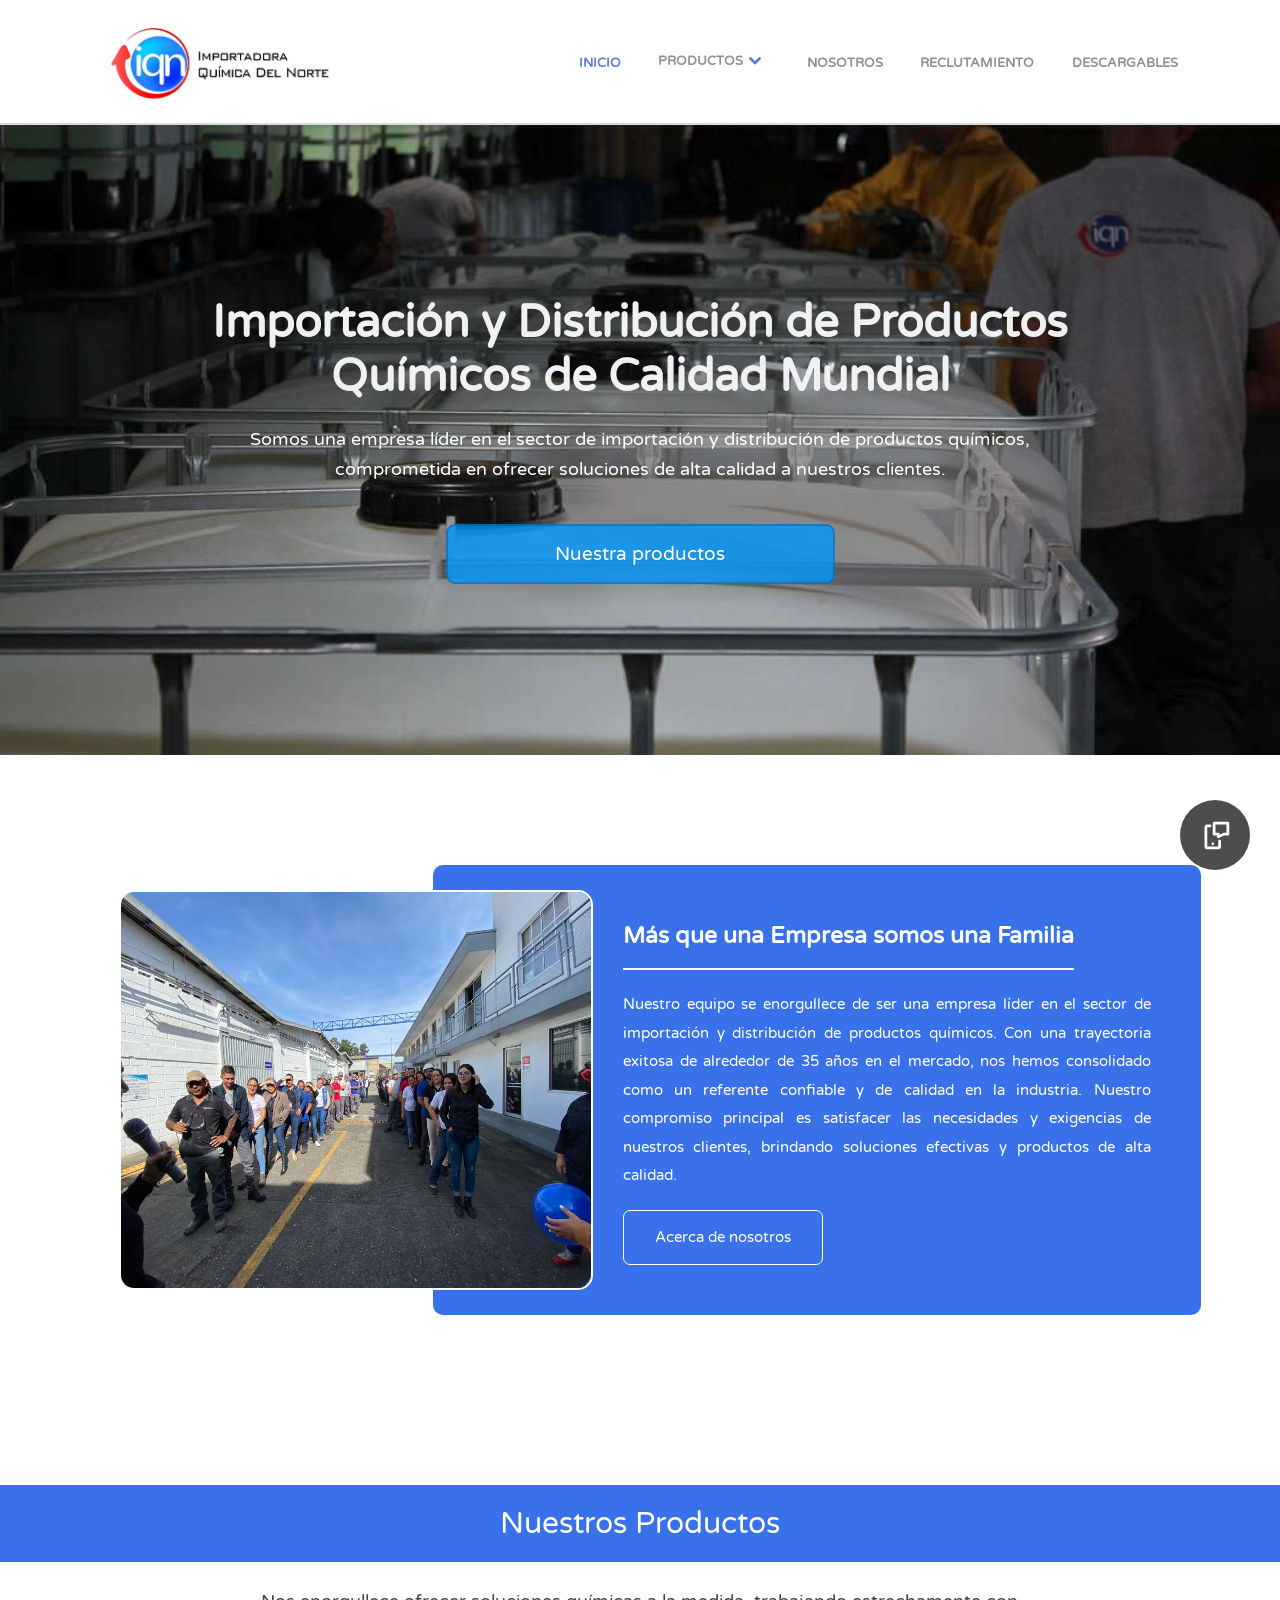
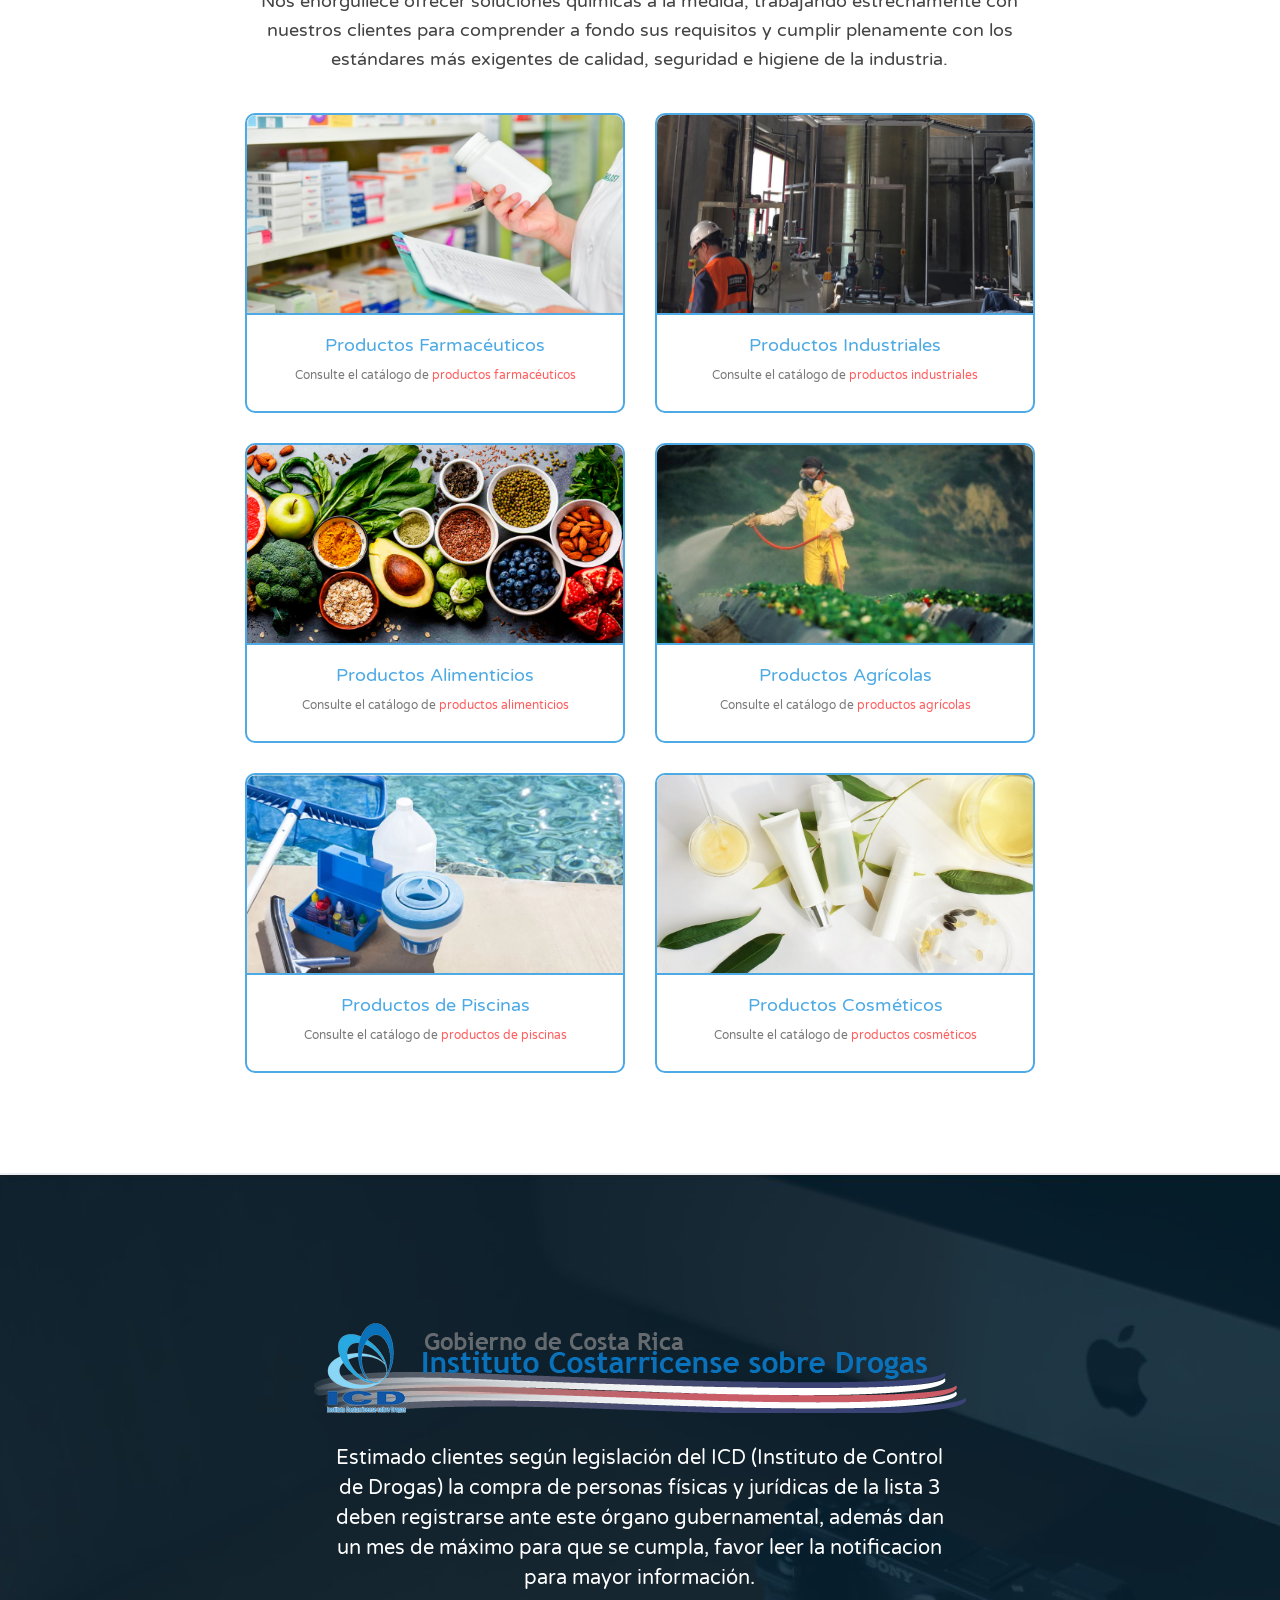
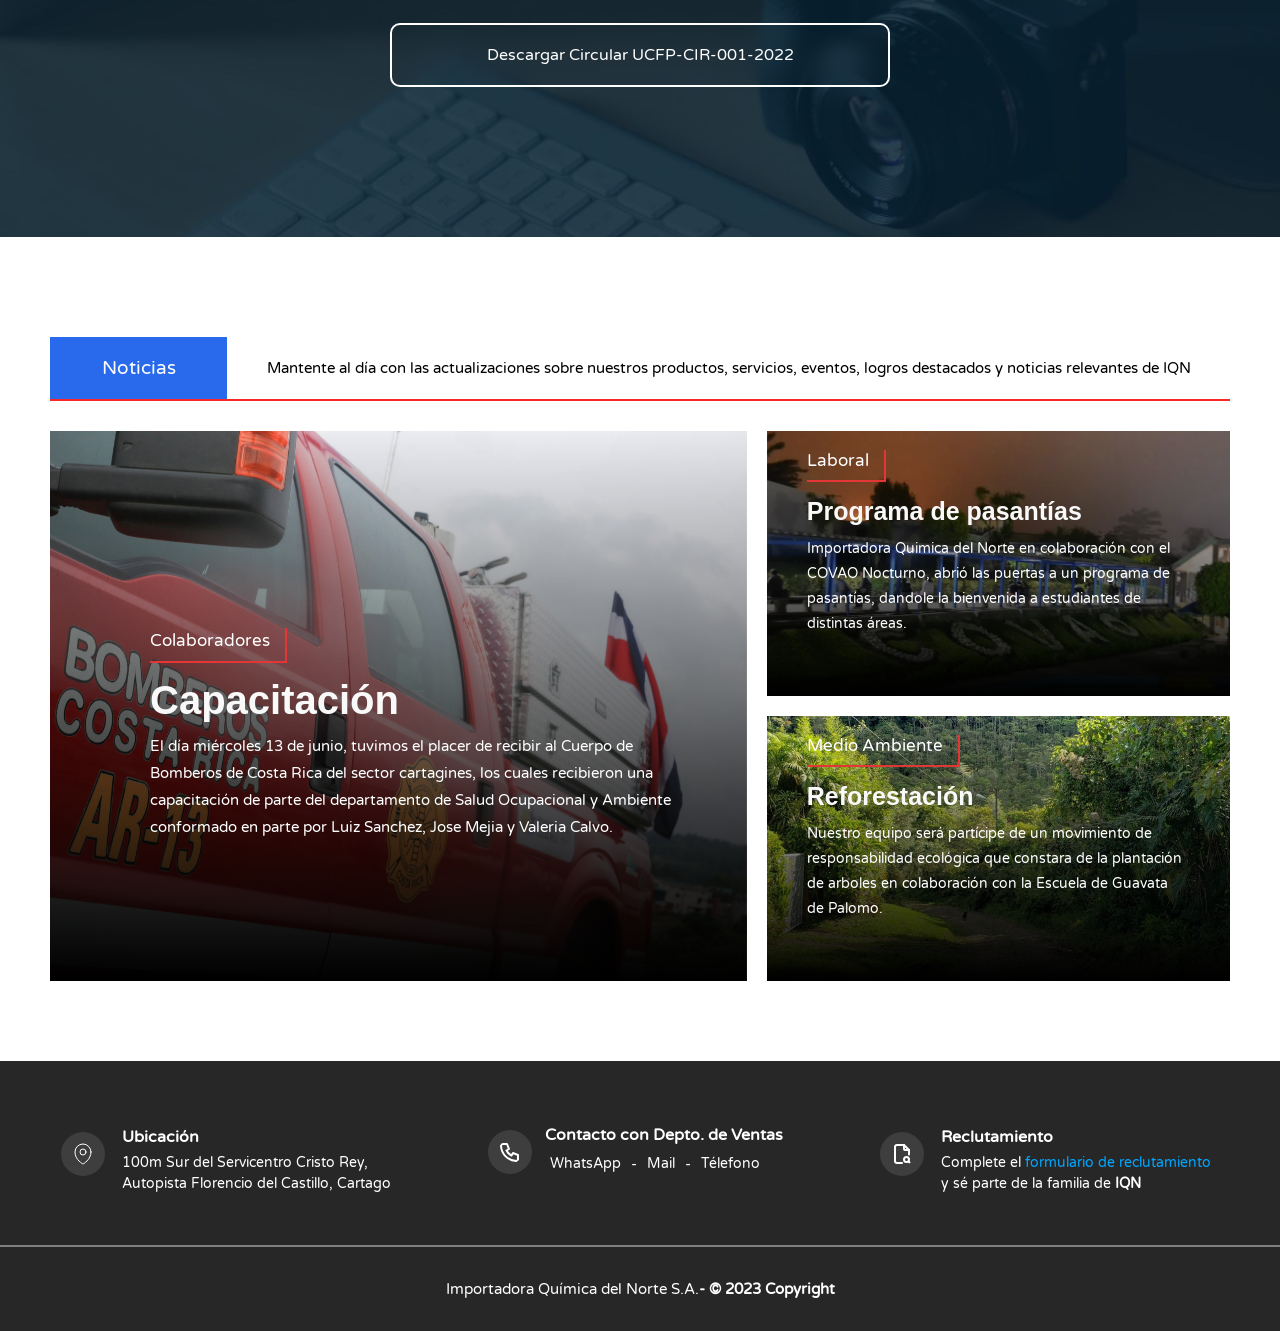
==== index.html @ e9ec22fc "a" ====
<!DOCTYPE html>
<html lang="es">

<head>
    <meta charset="UTF-8">
    <meta http-equiv="X-UA-Compatible" content="IE=edge">
    <meta name="viewport" content="width=device-width, initial-scale=1.0">
    <title>Importadora Química Del Norte S.A</title>
    <meta http-equiv="Cache-control" content="no-cache">
    <meta name="description"
        content="Somos una empresa experta en importación y distribución de productos químicos de alta calidad para diversas industrias. Ofrecemos soluciones químicas integrales, confiables y personalizadas. Descubre nuestro amplio catálogo y cuenta con nuestro compromiso de excelencia y servicio al cliente.">
    <meta name="keywords"
        content="importación de productos químicos, distribución de productos químicos, Soluciones químicas, Materias primas, productos químicos farmacéuticos, productos químicos industriales, productos químicos cosméticos, productos químicos alimentarios, productos químicos agrícolas, productos químicos piscinas, accesorios piscinas, iqn, importadora química">
    <link rel="canonical" href="https://www.iqn.cr/">

    <link rel="icon" type="image/png" sizes="16x16" href="assets/img/logo/favicon-16x16.png">
    <link rel="icon" type="image/png" sizes="32x32" href="assets/img/logo/favicon-32x32.png">
    <link rel="icon" type="image/png" sizes="180x180" href="assets/img/logo/apple-touch-icon.png">
    <link rel="icon" type="image/png" sizes="192x192" href="assets/img/logo/android-chrome-192x192.png">
    <link rel="icon" type="image/png" sizes="512x512" href="assets/img/logo/android-chrome-512x512.png">

    <link href="https://unpkg.com/aos@2.3.1/dist/aos.css" rel="stylesheet">
    <script async="" src="https://www.googletagmanager.com/gtag/js?id=G-ZNTLZ09311"></script>
    <link rel="stylesheet" href="/css/index.css">
    <link rel="stylesheet" href="/css/general.css">
    <link rel="stylesheet" href="/css/contacts.css">
    <script>
        window.dataLayer = window.dataLayer || [];
        function gtag() { dataLayer.push(arguments); }
        gtag('js', new Date());
        gtag('config', 'G-ZNTLZ09311');
    </script>
</head>

<body>
    <header>
        <a id="home" href="https://www.iqn.cr/">
            <img src="assets/img/logo/iqn-logo.jpg" alt="Logo de la empresa Importadora Química Del Norte S.A"
                title="Logo de Importadora Química S.A">
        </a>
        <nav>
            <input type="checkbox" id="checkbox">
            <label for="checkbox" id="onoff-nav" class="toggle">
                <div class="bars" id="bar1"></div>
                <div class="bars" id="bar2"></div>
                <div class="bars" id="bar3"></div>
            </label>
            <ul id="ul-navigation" class="disable">
                <li class="navi-item active"><a href="https://www.iqn.cr/" class="active">Inicio</a></li>
                <div class="dropdown">
                    <button itemid="drop-productos" class="dropdown-toggle" id="dropdownMenuButton">Productos<span
                            id="icon-drop-prod" class="inactive-prod-list"><svg id="arrow" class="arrow-enable"
                                xmlns="http://www.w3.org/2000/svg" class="icon icon-tabler icon-tabler-chevron-down"
                                width="18" height="20" viewBox="0 0 24 22" stroke-width="3.7" stroke="#4c6ddae9"
                                fill="none" stroke-linecap="round" stroke-linejoin="round">
                                <path stroke="none" d="M0 0h24v24H0z" fill="none" />
                                <path d="M6 9l6 6l6 -6" />
                            </svg></span></button>
                    <div id="prod-types-menu" class="dropdown-menu" aria-labelledby="dropdownMenuButton">
                        <a class="dropdown-item" href="/products.html">Productos farmacéuticos</a>
                        <a class="dropdown-item" href="/products.html">Productos alimenticios</a>
                        <a class="dropdown-item" href="/products.html">Productos industriales</a>
                        <a class="dropdown-item" href="/products.html">Productos cosméticos</a>
                        <a class="dropdown-item" href="/products.html">Productos agrícolas</a>
                        <a class="dropdown-item" href="/products.html">Productos para piscinas</a>
                    </div>
                </div>
                <li id="navi-item-down" class="navi-item"><a href="/about-us.html">Nosotros</a></li>
                <li class="navi-item"><a href="/rh-form.html">Reclutamiento</a></li>
                <li class="navi-item"><a href="/downloads.html">Descargables</a></li>
            </ul>
        </nav>
    </header>

    <main id="landing-page-index">
        <section id="redirect-principal">
            <div id="presentation">
                <h1>Importación y Distribución de Productos Químicos de Calidad Mundial</h1>
                <p>Somos una empresa líder en el sector de importación y distribución de productos químicos,
                    comprometida en ofrecer soluciones de alta calidad a nuestros clientes.</p>
                <div id="redirect-btns">
                    <a id="redirect2" href="products.html">Nuestra productos</a>
                </div>
            </div>
        </section>
        <section id="us" data-aos="fade-up" data-aos-duration="700">
            <img src="/assets/img/bg/us1.jpeg" alt="">
            <div id=us-info>
                <h2>Más que una Empresa<br class="nt"> somos una Familia</h2>
                <p>Nuestro equipo se enorgullece de ser una empresa líder en el sector de importación y
                    distribución de productos químicos. Con una trayectoria exitosa de alrededor de 35 años en el
                    mercado, nos hemos
                    consolidado como un referente confiable y de calidad en la industria. <span>Nuestro compromiso
                        principal es satisfacer las necesidades y exigencias de nuestros clientes,
                        brindando soluciones efectivas y productos de alta calidad.
                    </span></p>
                <a href="/about-us.html">Acerca de nosotros</a>
            </div>
        </section>
        <section id="products" data-aos="fade-up" data-aos-duration="700">
            <h2>Nuestros Productos</h2>
            <p id="prod-presentation"> Nos enorgullece ofrecer soluciones
                químicas a la medida, trabajando estrechamente con nuestros clientes
                para comprender a fondo sus requisitos y cumplir
                plenamente con los estándares más exigentes de calidad, seguridad e higiene de la industria. </p>

            <div id="type-prods">
                <div class="type-prod-container sl">
                    <img src="/assets/img/tipos-productos/prod-farma.png" alt="">
                    <h3>Productos Farmacéuticos</h3>
                    <p>Consulte el catálogo de <a href="/products.html">productos farmacéuticos</a>
                    </p>
                </div>
                <div class="type-prod-container sl">
                    <img src="/assets/img/tipos-productos/prod-industrial" alt="">
                    <h3>Productos Industriales</h3>
                    <p>Consulte el catálogo de <a href=/products.html">productos industriales</a></p>
                </div>
                <div class="type-prod-container sl">
                    <img src="/assets/img/tipos-productos/prod-alimentos.jpeg" alt="">
                    <h3>Productos Alimenticios</h3>
                    <p>Consulte el catálogo de <a href=/products.html">productos alimenticios</a></p>
                </div>
                <div class="type-prod-container">
                    <img src="/assets/img/tipos-productos/prod-agricolas.jpg" alt="">
                    <h3>Productos Agrícolas</h3>
                    <p>Consulte el catálogo de <a href="/products.html">productos agrícolas</a></p>
                </div>
                <div class="type-prod-container">
                    <img src="/assets/img/tipos-productos/prod-piscinas.png" alt="">
                    <h3>Productos de Piscinas</h3>
                    <p>Consulte el catálogo de <a href="/products.html">productos de piscinas</a></p>
                </div>
                <div class="type-prod-container">
                    <img src="/assets/img/tipos-productos/prod-cosmetico.png" alt="">
                    <h3>Productos Cosméticos</h3>
                    <p>Consulte el catálogo de <a href="/products.html">productos cosméticos</a></p>
                </div>
            </div>
        </section>

        <section id="ICD">
            <img src="/assets/img/logo/icd_logo.png" alt="" data-aos="fade-up" data-aos-duration="700">
            <p data-aos="fade-up" data-aos-duration="700">Estimado clientes según legislación del ICD (Instituto de
                Control de Drogas) la compra de personas
                físicas y jurídicas de la lista 3 deben registrarse ante este órgano gubernamental, además dan un mes de
                máximo para que se cumpla, favor leer la notificacion para mayor información.</p>
            <a href="assets/docs/UCFP-CIR-001-2022.pdf" data-aos="fade-up" data-aos-duration="700" role="button">Descargar Circular UCFP-CIR-001-2022</a>
        </section>

        <section id="news" data-aos="fade-up" data-aos-duration="700">
            <div id="news-tt-container">
                <h2>Noticias</h2>
                <span id="w-news">Mantente al día con las actualizaciones sobre nuestros productos, servicios, eventos,
                    logros
                    destacados y noticias relevantes de IQN</span>
            </div>


            <div id="news-container">
                <div id="new-bg" data-aos="fade-up" data-aos-duration="700">
                    <h4 class="title">Colaboradores</h4>
                    <span>Capacitación</span>
                    <p>El día miércoles 13 de junio, tuvimos el placer de recibir al Cuerpo de Bomberos de Costa Rica
                        del
                        sector cartagines, los cuales recibieron una capacitación de parte del departamento de Salud
                        Ocupacional y Ambiente conformado en parte por Luiz Sanchez, Jose Mejia y Valeria Calvo. </p>
                </div>
                <div id="news-lt">
                    <div class="new" data-aos="fade-up" data-aos-duration="700">
                        <h4 class="title">Laboral</h4>
                        <span>Programa de pasantías</span>
                        <p>Importadora Quimica del Norte en colaboración con el COVAO Nocturno, abrió las puertas a un
                            programa de pasantías, dandole la bienvenida a estudiantes de distintas áreas. </p>
                    </div>
                    <div class="new" data-aos="fade-up" data-aos-duration="700">
                        <h4 class="title">Medio Ambiente</h4>
                        <span>Reforestación</span>
                        <p>Nuestro equipo será partícipe de un movimiento de responsabilidad ecológica que constara de
                            la plantación de arboles en colaboración con la Escuela de Guavata de Palomo.</p>
                    </div>
                </div>
            </div>
        </section>

        <div id="contact-media">
            <span id="split-contacts" class="circle-media"></span>
            <span id="circle-wp" class="circle-media"><a href="https://wa.me/50689476476"></a></span>
            <span id="circle-mail" class="circle-media"><a href="mailto:ventas@iqn.cr" target="_blank"></a></span>
            <span id="circle-call" class="circle-media"><a href="tel:+50622783280"></a></span>
        </div>
    </main>
    <footer>
        <div id="foot-divs">
            <div id="ubication">
                <img src="/assets/img/icons/map-pin-svgrepo-com.svg" alt="">
                <h4>Ubicación</h4>
                <p><a href="https://goo.gl/maps/E2hJjj4WeFEbfXQg9">100m Sur del Servicentro Cristo Rey, Autopista
                        Florencio del Castillo, Cartago
                    </a></p>
            </div>

            <div id="cto-ventas">
                <img src="/assets/img/icons/phone.svg" alt="">
                <h4>Contacto con Depto. de Ventas</h4>
                <div id="cto-ways">
                    <a href="https://wa.me/50689476476">WhatsApp</a> -
                    <a href="mailto:ventas@iqn.cr">Mail</a> -
                    <a href="tel:+50622783280">Télefono</a>
                </div>
            </div>
            <div id="recruitment">
                <img src="/assets/img/icons/file-search.svg" alt="">
                <h4>Reclutamiento</h4>
                <p>Complete el <a href="https://www.iqn.cr/recruitment">formulario de reclutamiento</a> y sé parte de la
                    familia de <b>IQN</b>
                </p>
            </div>
        </div>
        <span class="copyright">Importadora Química del Norte S.A. <b> - © 2023 Copyright</b> </span>
    </footer>

    <script src="https://unpkg.com/aos@2.3.1/dist/aos.js"></script>
    <script>
        AOS.init({
            disable: 'mobile'
        });
    </script>
    <script src="/js/animations.js"></script>
    <script src="/js/contact.js"></script>
</body>

</html>
---- css/index.css ----
#redirect-principal {
    display: flex;
    box-sizing: border-box;
    width: 100%;
    height: 630px;
    background-color: rgb(255, 255, 255);
    margin-top: 125px;
    gap: 50px;
    align-items: center;
}

#redirect-principal #presentation {
    display: flex;
    flex-direction: column;
    width: 100%;
    height: 100%;
    background-image: url(/assets/img/bg/bg-welcome.jpg);
    background-repeat: no-repeat;
    background-size: cover;
    padding: 8.5% 12%;
    color: #3a3333;
    gap: 20px;
    box-sizing: border-box;
    justify-content: center;
    text-align: justify;
}

#presentation h1 {
    display: inline;
    color: #f1f1f1;
    font-size: 45px;
    font-weight: bolder;
    width: 100%;
    max-width: 915px;
    margin: 0 auto;
    text-align: center;
}

#redirect-principal #presentation p {
    display: block;
    width: 100%;
    color: #ffffff;
    font-size: 18px;
    line-height: 1.7;
    width: 100%;
    max-width: 800px;
    text-align: center;
    margin: 0 auto;
}

#redirect-btns {
    display: flex;
    flex-direction: row;
    width: 100%;
    align-self: center;
    justify-content: center;
    margin-top: 2%;
    color: white;
}

#redirect-principal #redirect1,
#redirect-principal #redirect2 {
    display: grid;
    align-items: center;
    text-align: center;
    height: 60px;
    width: 90%;
    font-size: 19px;
    color: white;
    transition: 0.2s all;
    border-radius: 9px;
    border: 2px solid rgba(0, 0, 0, 0.183);
    max-width: 389px;
}

#redirect-principal #redirect1 {
    background-color: #dc3535b5 !important;
}

#redirect-principal #redirect2 {
    background-color: rgba(0, 153, 255, 0.776) !important;
}

#redirect-principal #redirect1:hover {
    background-color: #e04343d7 !important;
    transform: scale(1.02);
}

#redirect-principal #redirect2:hover {
    background-color: rgba(0, 153, 255, 0.909) !important;
    transform: scale(1.02);

}

#us {
    display: flex;
    width: 100%;
    height: fit-content;
    margin: 0 auto;
    background-color: #ffffff;
    margin-top: 110px;
    flex-direction: row;
    color: white;
    justify-content: center;
    margin-bottom: 100px;
}

#us #us-info {
    display: flex;
    flex-direction: column;
    width: 60%;
    position: relative;
    height: 450px;
    padding: 3% 50px 3% 190px;
    background-color: #2764e8e9;
    right: 60px;
    gap: 10px;
    text-align: justify;
    line-height: 1.9;
    list-style: none;
    border-radius: 10px;
    align-self: flex-end;
    justify-content: center;
}

#us h2 {
    display: inline;
    width: fit-content;
    position: relative;
    margin-bottom: 10px;
    padding-bottom: 10px;
    border-bottom: 2px white solid;
}

.nt {
    display: none !important;
}

#us img {
    display: block;
    width: 37%;
    height: 400px;
    border-radius: 15px;
    position: relative;
    left: 100px;
    top: 25px;
    z-index: 4;
    border: 2px white solid;
}

#us a {
    display: flex;
    color: white;
    width: 200px;
    height: 55px;
    border: 1px solid white;
    border-radius: 7px;
    padding: 10px;
    align-items: center;
    justify-content: center;
    margin-top: 10px;
    transition: 0.5s all;
}

#us a:hover {
    color: #2764e8e9;
    background-color: white;
    transition: 0.5s all;
    border: 2px solid #ff000000;
}

#us p {
    font-size: 15px;
}

@media (max-width:1168px) {
    #us h2 {
        font-size: 17px;
    }

    #us p {
        font-size: 15px;
    }

    #us span {
        display: none;
    }

    #us a {
        width: 215px;
        height: 50px;
        font-size: 15px;
    }

    #us img {
        display: flex;
        width: 400px;
        height: 340px;
        top: 50px;
    }
}



#products {
    display: flex;
    flex-direction: column;
    width: 100%;
    height: fit-content;
    background-color: #ffffff;
    margin-top: 70px;
    justify-content: flex-start;
    align-items: center;
    gap: 10px;
}

#products h2 {
    font-weight: 100;
    font-size: 30px;
    color: white;
    background-color: #2764e8e9;
    width: 100%;
    text-align: center;
    padding: 20px 0;
    margin-bottom: 10px;
    height: fit-content;
}

#products p {
    width: 63%;
    line-height: 1.6;
    text-align: center;
    font-size: 18px;
    color: #444444;
    font-weight: 100;
}

#prod-presentation {
    padding: 5px 0;
}

#type-prods {
    display: flex;
    width: 100%;
    height: fit-content;
    margin-top: 25px;
    min-width: 320px;
    padding: 0 8%;
    justify-content: center;
    flex-wrap: wrap;
    gap: 30px;
}

.type-prod-container {
    display: flex;
    flex-direction: column;
    width: 380px;
    height: 300px;
    border-radius: 10px;
    border: 2px solid #2b9adfd6;
    min-width: 310px;
    transition: 0.5s all;
}

.type-prod-container:hover {
    transform: scale(1.04) !important;
    transition: 0.4s all !important;
}

.type-prod-container img {
    width: 100%;
    height: 200px;
    border-radius: 9px 9px 0 0;
    border-bottom: 2px solid #2b9adfd6;
}

.type-prod-container h3 {
    width: 100%;
    font-weight: 100;
    text-align: center;
    color: #2b9adfd6;
    padding: 20px 20px 10px 20px;
}

.type-prod-container p {
    width: 100% !important;
    font-size: 12px !important;
    color: #787878 !important;
}

.type-prod-container a {
    color: rgba(255, 62, 62, 0.847);
}

#ICD {
    display: flex;
    flex-direction: column;
    width: 100%;
    height: fit-content;
    justify-content: center;
    align-items: center;
    background-image: url(/assets/img/bg/icd-bg.jpg);
    color: white;
    margin-top: 100px;
    padding: 150px 0;
    gap: 30px;
    backdrop-filter: blur(10px);
}

#ICD a {
    color: white;
    padding: 20px 0;
    width: 500px;
    margin: 0 auto;
    text-align: center;
    border-radius: 10px;
    border: 2px solid white;
    font-size: 16px;
    backdrop-filter: blur(10px);
    transition: 0.4s all;
}

#ICD p {
    width: 48%;
    text-align: center;
    font-size: 20px;
    line-height: 1.5;
}

#ICD a:hover {
    background-color: white;
    color: #2b70dfd6;
    transition: 0.4s all;
}

#news {
    display: flex;
    height: fit-content;
    width: 100%;
    flex-direction: column;
    padding: 0 50px;
    margin-top: 100px;
}

#news-tt-container {
    display: flex;
    flex-direction: row;
}

#news h2 {
    width: 15%;
    height: fit-content;
    background-color: rgb(41, 106, 236);
    padding: 20px 10px;
    font-size: 19px;
    color: white;
    font-weight: 400;
    text-align: center;
    border-bottom: 2px solid rgb(252, 39, 39);
}

#news #w-news {
    display: flex;
    width: 85%;
    border-bottom: 2px solid rgb(252, 39, 39);
    text-align: center;
    justify-content: center;
    align-items: center;
}

#news-container {
    display: flex;
    width: 100%;
    height: fit-content;
    margin-top: 30px;
    gap: 20px;
}

#new-bg {
    display: flex;
    width: 60%;
    height: 550px;
    background-image: linear-gradient(to top, rgb(0, 0, 0), rgba(0, 0, 0, 0)), url(/assets/img/noticias/bomberos.jpg);
    background-position: center;
    background-size: cover;
    transition: 0.4s all;
    align-items: center;
    padding-left: 100px;
    padding-bottom: 140px;
    align-items: baseline;
    flex-direction: column;
    justify-content: end;
}

#new-bg p,
.new p {
    color: white;
    font-size: 15px;
    line-height: 1.8;
    width: 90%;
    padding-top: 10px;
}

.new p {
    font-size: 14px;
}

#new-bg h4,
.new h4 {
    display: flex;
    align-items: center;
    padding-right: 15px;
    height: 35px;
    text-align: center;
    justify-content: center;
    font-size: 17px;
    color: white;
    font-weight: 300;
    border-bottom: 2px solid rgb(227, 55, 55);
    border-right: 2px solid rgb(227, 55, 55);
    margin-bottom: 15px;
    padding-bottom: 9px;
}

#new-bg span {
    font-size: 40px !important;
    font-weight: 600;
    text-align: left;
}


#new-bg:hover,
#news-lt .new:hover {
    transition: 0.4s all;
    transform: translateY(5px);
}

#news-lt {
    display: flex;
    flex-direction: column;
    width: 40%;
    height: 530px;
    gap: 20px;
}

#news-lt .new {
    display: flex;
    width: 100%;
    height: 50%;
    transition: 0.4s all;
    background-image: linear-gradient(to top, rgba(0, 0, 0), rgba(0, 0, 0, 0)), url('/assets/img/noticias/covao.png');
    background-position: center;
    background-size: cover;
    align-items: center;
    padding-left: 40px;
    padding-top: 70px;
    flex-direction: column;
    padding-bottom: 60px;
    align-items: baseline;
    flex-direction: column;
    justify-content: end;
}

#news-lt .new:nth-child(2) {
    background-image: linear-gradient(to top, rgba(0, 0, 0), rgba(0, 0, 0, 0)), url('/assets/img/noticias/escuela.png');
}

#news-container span {
    width: 80%;
    color: #f9f9f9;
    font-size: 25px;
    font-family: Manrope, Arial, Helvetica, sans-serif;
    font-weight: 600;
}





@media (max-width:1000px) {

    #presentation h1 {
        display: inline;
        color: #f1f1f1;
        font-size: 40px;
        width: 100%;
        margin: 0 auto;
        text-align: center;

    }

    #redirect-principal {
        margin-top: 100px;
    }

    #redirect-principal #presentation p {
        display: block;
        font-size: 17px;
        line-height: 1.8;
        width: 100%;
        margin: 0 auto;
    }

    #redirect-btns {
        display: flex;
        flex-direction: column;
        width: 100%;
        align-self: center;
        justify-content: center;
        margin-top: 3%;
        gap: 20px;
        color: white;
    }

    #redirect-principal #redirect1,
    #redirect-principal #redirect2 {
        width: 100%;
        margin-top: 10px;
        max-width: 80%;
        margin: 0 auto;
    }

    #us {
        display: flex;
        width: 90%;
        height: fit-content;
        margin: 0 auto;
        background-color: #ffffff;
        margin-top: 130px;
        flex-direction: column-reverse;
        color: white;
        justify-content: center;
        margin-bottom: 100px;
    }

    #us img {
        width: 90%;
        height: 400px;
        top: -320px;
        left: 0;
        margin: 0 auto;
        z-index: 111;
    }


    #us h2 {
        color: #2764e8e9;
        font-size: 23px;
        border-bottom: black solid 2px;
        width: 100%;
        text-align: center;
    }

    #us #us-info {
        display: flex;
        flex-direction: column;
        width: 100%;
        position: relative;
        height: 379px;
        top: -100px;
        padding: 20px 20px;
        background-color: #ffffff;
        gap: 10px;
        text-align: justify;
        line-height: 1.9;
        list-style: none;
        border-radius: 5px;
        align-self: flex-end;
        justify-content: center;
        margin: 0 auto;
        z-index: 11;
        border: 0.1px rgb(255 255 255) solid;
        right: 0;
        color: black;
    }

    #us p {
        position: relative;
        top: 450px;
        z-index: 200;
        text-align: justify;
        font-weight: 100;
        color: #444444;
    }

    #us span {
        display: inline;
    }

    #us a {
        width: 80%;
        color: rgb(255, 255, 255);
        background-color: #2764e8e9;
        margin: 0 auto;
        margin-top: 15px;
        position: relative;
        top: 450px;
        z-index: 200;
        height: 70px;
        font-size: 16px;
        font-family: 'Varela Round', sans-serif;
    }

    .nt {
        display: block !important;
    }

    #us a:hover {
        background-color: #ffffffd4;
        color: #2764e8e9;
        border: 1px solid #2764e8e9;
    }

    #products h2 {
        font-size: 19px;
    }

    #products {
        margin-top: -100px;
    }

    #products #prod-presentation {
        font-size: 16px;
        width: 80%;
        text-align: justify;
        line-height: 1.8;
        color: #444444 !important;
    }

    #type-prods {
        margin-top: 0;
    }

    .type-prod-container {
        margin-top: 30px;
    }

    footer {
        height: 495px;
    }

    footer span {
        top: 78px;
        position: relative;
    }

    #foot-divs {
        flex-direction: column;
        padding-bottom: 20px;
        gap: 5px;
        width: 400px;
    }

    #ICD img {
        width: 70%;
    }

    #ICD a {
        width: 80%;
    }

    #ICD p {
        width: 70%;
        font-size: 17px !important;
        text-align: center;
        font-size: 20px;
        line-height: 1.5;
    }

    #ICD a {
        font-size: 15px;
    }

    #news {
        padding: 0 20px;
        margin-top: 100px;
    }

    #news-container {
        flex-direction: column;
    }

    #news-lt {
        width: 100%;
    }

    #new-bg span {
        font-size: 30px !important;
    }

    #new-bg {
        width: 100%;
        padding-left: 40px;
        padding-bottom: 90px;
    }

    #news h2 {
        width: 100%;
        border-bottom: 0px solid red;
    }

    #news #w-news {
        display: none;
    }

    #news-container span {
        width: 80%;
        color: #f9f9f9;
        font-size: 20px;
        font-family: Manrope, Arial, Helvetica, sans-serif;
        font-weight: 600;
    }

    .new p {
        color: white;
        font-size: 14px;
        line-height: 1.5;
        width: 90%;
        padding-top: 10px;
    }


    #new-bg p,
    .new p {
        text-align: justify;
    }

    footer #ubication,
    footer #cto-ventas,
    footer #recruitment {
        display: flex;
        flex-direction: column;
        padding-left: 0px;
        width: 100%;
        padding-left: 56px;
    }

    footer #cto-ventas {
        display: flex;
        position: relative;
        bottom: 16px;
        padding-left: 0;
        padding-right: 13px;
    }

    footer #cto-ways {
        padding-left: 65px;
    }

    footer h4 {
        font-size: 15px;
    }

    footer span {
        top: 100px;
        position: relative;
    }


}

/*ESTILOS DE MOVIL*/

@media (max-width:600px) {

    #redirect-principal{
        height: 700px;
    }
    #presentation h1 {
        font-size: 22px !important;
        width: 100%;
    }

    #presentation p {
        font-size: 15px !important;
    }

    #presentation a {
        font-size: 15px !important;
    }

    #redirect-principal #presentation p {
        text-align: justify;
    }

    #redirect-principal #presentation {
        display: flex;
        gap: 20px;
    }

    #redirect-btns {
        display: flex;
        flex-direction: column;
        width: 100%;
        align-self: center;
        justify-content: center;
        margin-top: 2%;
        gap: 18px;
        color: white;
    }

    #redirect-principal #redirect1,
    #redirect-principal #redirect2 {
        width: 100%;
        margin-top: 0px;
        max-width: 100%;
        font-size: 17px;
    }

    #us h2 {
        font-size: 18px;
    }

    #us p {
        font-size: 13px;
        top: 310px;
    }

    #us img {
        margin-top: 0;
        top: -340px;
    }

    #us a {
        top: 315px;
        height: 50px;
        font-size: 15px;
        font-weight: 500;
    }

    #us span {
        display: none;
    }

    #us img {
        height: 285px;
        top: -323px;
    }

    #us {
        height: fit-content;
        margin-bottom: -115px;
    }

    #products {
        margin-top: 90px;
    }

    #products #prod-presentation {
        font-size: 14px;
        width: 80%;
        text-align: justify;
        line-height: 1.9;
        color: #444444 !important;
    }

    #ICD img {
        width: 90%;
    }

    #ICD p {
        width: 90%;
        font-size: 16px !important;
    }

    #presentation h1 {
        font-size: 25px !important;
        width: 100%;
    }
}

@media (max-width:420px) {
    #us h2 {
        font-size: 18px;
    }

    #us img {
        margin-top: 0;
    }

    #products {
        margin-top: 100px;
    }


    #presentation p {
        font-size: 12px !important;
    }

    #redirect-principal #redirect1,
    #redirect-principal #redirect2 {
        width: 100%;
        margin-top: 0px;
        max-width: 100%;
        font-size: 15px !important;
    }
}

@media (max-width:410px) {

    #ICD p {
        font-size: 13px !important;
    }

    #ICD a {
        font-size: 13px;
        width: 95%;
    }

    #new-bg p,
    .new p {
        font-size: 14px !important;
    }
}

@media (max-width:390px) {
    #us img {
        margin-top: 0;
        top: -350px;
    }
}
---- css/general.css ----
@font-face {
    font-family: 'Varela Round';
    font-style: normal;
    font-weight: 400;
    src: local('Varela Round'), local('Varela Round'),
        url(/assets/fonts/VarelaRound-Regular.ttf) format('truetype');
    font-display: swap;
}

/*//////////////////////////////////////////////////////////////////
[ REBOOT ]*/
*,
*:before,
*:after {
    margin: 0px;
    padding: 0px;
    -webkit-box-sizing: border-box;
    -moz-box-sizing: border-box;
    box-sizing: border-box;
    font-family: 'Varela Round', sans-serif;
}

body,
html {
    font-family: Arial, sans-serif;
    font-size: 15px;
    height: 100%;
    background-color: #fff;
    -webkit-box-sizing: border-box;
    -moz-box-sizing: border-box;
    box-sizing: border-box;
    scroll-behavior: smooth;
    -webkit-tap-highlight-color: rgba(0, 0, 0, 0);
}

/*---------------------------------------------*/
a:focus {
    outline: none;
}

a:hover {
    text-decoration: none;
}

/* ------------------------------------ */
h1,
h2,
h3,
h4,
h5,
h6,
p {
    margin: 0px;
}

ul,
li,
a {
    margin: 0px;
    list-style-type: none;
    list-style: none;
    text-decoration: none;
}


/* ------------------------------------ */
input,
textarea,
label {
    display: block;
    outline: none;
    border: none;
}

/* Estilos para la barra de desplazamiento */
::-webkit-scrollbar {
    width: 7px;
    background-color: #fff;

    /* Fondo blanco */
}

::-webkit-scrollbar-track {
    background-color: #fff;
    /* Fondo blanco */
}

::-webkit-scrollbar-thumb {
    background-color: #2764e8;
    /* Color de la barra */
    border-radius: 2px;
}

::-webkit-scrollbar-thumb:hover {
    background-color: #2141b6;
    /* Color de la barra al pasar el cursor */
}


/* ------------------------------------ */
button {
    outline: none;
    border: none;
    background: transparent;
    cursor: pointer;
}

button:focus {
    outline: none;
}

iframe {
    border: none;
}

/* ESTILOS DEL MAIN DEL HEADER DE LA PAGINA */
header {
    display: flex;
    flex-direction: row;
    padding: 10px 5%;
    height: 125px;
    border-bottom: 2px #dadada solid;
    position: fixed;
    right: 0;
    left: 0;
    z-index: 999999;
    width: 100%;
    align-items: center;
    justify-content: space-around;
    background-color: #fff;
    box-shadow: 0 -4px 10px 0 #3a3333;
}

header img {
    display: inline;
    width: 250px;
    height: 100px;
    align-self: center;
}

header #home {
    display: inline-flex;
    position: relative;
    justify-content: center;
    width: fit-content;
}

/* ESTILOS DEL MAIN DEL NAV DE LA PAGINA*/
nav {
    display: inline;
    width: 65%;
    max-width: 992px;
}

nav ul {
    display: flex;
    width: 100%;
    gap: 5%;
    height: 100%;
    align-content: center;
    align-items: center;
    justify-content: flex-end;
}


nav ul li a,
nav .dropdown-toggle {
    font-family: 'Varela Round', sans-serif;
    color: rgb(143, 143, 143);
    text-transform: uppercase;
    font-weight: bold;
    font-size: 12.5px;
    transition: 0.2s all;
    position: relative;
    text-decoration: none;
}

nav .active {
    color: #4c6ddae9;
}

.toggle {
    display: none;
}

.dropdown {
    position: relative;
    display: inline-block;
}

.dropdown-toggle {
    background-color: #f1f1f100;
    color: rgb(143, 143, 143);
    padding: 0px 0px;
    border: none;
    cursor: pointer;
    align-items: center;
    display: flex;
}


.dropdown:hover {
    color: #4c6ddae9;

    #arrow {
        position: relative;
        top: 3px;
        transform: rotateX(180deg);
        transition: 0.5s all ease;
        stroke: red;
    }
}

.dropdown #arrow {
    position: relative;
    top: 1px;
    left: 3px;
    transition: 0.5s all ease;
}

.dropdown-menu {
    display: none;
    position: absolute;
    background-color: #f9f9f9;
    width: 220px;
    box-shadow: 0px 8px 16px 0px rgba(0, 0, 0, 0.2);
    z-index: 3;

}

.dropdown-menu a {
    color: rgb(143, 143, 143);
    padding: 16px 16px;
    text-decoration: none;
    display: block;
    font-family: 'Varela Round', sans-serif;
    border-bottom: #3a333315 2px solid;
    background-color: white;
    transition: 0.2s all ease;
    font-size: 13px;
}

.dropdown-menu a:hover {
    color: #4c6ddae9;
    transition: 0.2s all ease;
}

.dropdown span {
    display: inline-flex;
    width: 26px;
    height: 26px;
    transition: 0.5s all ease;
    background-color: #FFFFFF;
}

.dropdown:hover {
    .dropdown-toggle {
        color: #4c6ddae9;
    }
}

.dropdown:hover .dropdown-menu {
    display: block;
}


nav ul li a:hover {
    color: #4c6ddae9;
    transition: 0.2s all;
}

/* ESTILOS DEL MAIN DE LA PAGINA DE INDEX*/

main {
    display: flex;
    flex-direction: column;
    width: 100%;
}

#checkbox {
    display: none;
}

.bars {
    display: none;
}


footer {
    display: flex;
    flex-direction: column;
    width: 100%;
    height: 270px;
    background-color: #272727;
    align-items: center;
    color: #ffffff;
    border: 0 solid red;
    justify-content: center;
    margin-top: 80px;
}

#foot-divs {
    display: flex;
    flex-direction: row;
    width: 100%;
    height: 200px;
    align-items: center;
    justify-content: center;
}

footer #ubication,
footer #cto-ventas,
footer #recruitment {
    display: flex;
    flex-direction: column;
    padding-left: 48px;
    width: 32%;
}

footer span {
    display: flex;
    border-top: 2px solid gray;
    padding: 33px 0;
    width: 100%;
    justify-content: center;
}

footer #cto-ventas {
    align-items: center;
}

footer #cto-ventas img {
    left: -145px;
    position: relative;
}

footer #cto-ventas {
    padding-left: 0;
}

footer h4 {
    display: block;
    font-size: 16px;
    font-weight: 700;
    padding-left: 48px;
    position: relative;
    bottom: 15px;
}

footer p {
    width: 88%;
    padding-top: 5px;
    text-align: left;
    line-height: 1.5;
    padding-left: 48px;
    position: relative;
    bottom: 15px;
    font-size: 16px;
    font-size: 14px;
}

footer #recruitment p {
    text-align: left;
    font-size: 14px;
}


footer #recruitment a {
    color: rgb(0, 166, 255);
    font-size: 14px;
}

footer img {
    width: fit-content;
    position: relative;
    padding: 10px;
    border-radius: 100px;
    background-color: rgba(99, 99, 99, 0.384);
    top: 34px;
    left: -13px;
}

footer a {
    color: white;
    font-size: 14px;
}

footer a:hover {
    text-decoration: underline;
}

footer #iqn-logo-footer {
    margin-left: 200px
}

footer #cto-ventas {
    display: flex;
    position: relative;
    bottom: 16px;
}

footer #cto-ventas img {
    left: -130px;
}

footer #cto-ways {
    display: flex;
    width: 300px;
    flex-direction: row;
    padding-left: 60px;
    gap: 10px;
    position: relative;
    bottom: 5px;
}

@media (max-width:1000px) {

    header {
        display: flex;
        box-sizing: border-box;
        flex-direction: row;
        height: 100px;
        box-shadow: 0 444px 0px 0 #ffffff00;
    }

    header img {
        width: 200px;
        height: 80px;
    }

    header #home {
        top: 0;
    }

    nav {
        display: grid;
        place-items: end;
        padding: 0 10px;
    }

    #ul-navigation {
        display: flex;
        flex-direction: column;
        width: 100%;
        height: 260px;
        background-color: #ffffff;
        flex-direction: column;
        position: fixed;
        left: 0;
        top: 100px;
        align-items: flex-start;
        padding: 15px 30px;
        justify-content: space-evenly;
        transition: 0.2s;
    }

    .enable {
        display: flex !important;
        clip-path: polygon(0 0, 100% 0, 100% 100%, 0% 100%);
        height: 250px;
        justify-content: flex-start;
        gap: 18px;
        padding-top: 18px;
    }

    #navi-item-down {
        transition: 0.4s all;
    }

    .disable {
        clip-path: polygon(0 0, 100% 0, 100% 0, 0 0) !important;
    }

    .dropdown span {
        position: absolute;
        top: 1px;
        right: 0;
        margin-right: 8%;
        transition: 0.5s all ease;
    }

    .dropdown:hover {
        .arrow-enable {
            position: relative;
            top: 0px;
            transform: rotateX(0deg);
            transition: 0.5s all ease;
            stroke: #2764e8e9;
        }
    }

    .dropdown:hover .dropdown-menu {
        display: none;
    }

    .dropdown-menu a {
        color: rgb(143, 143, 143);
        text-decoration: none;
        display: block;
        font-family: 'Varela Round', sans-serif;
        border-bottom: #3a333315 0px solid;
        background-color: white;
        transition: 0.2s all ease;
        font-size: 11px;
        padding: 15px 16px 16px 6px;
    }

    .dropdown-menu {
        display: none;
        flex-direction: column;
        position: relative;
        background-color: #f9f9f900;
        width: 100%;
        box-shadow: 0px 8px 16px 0px rgba(0, 0, 0, 0);
        z-index: 3;
        left: 0px;
        height: fit-content;
        max-height: 265px;
    }

    nav ul li,
    nav ul div {
        display: flex;
        width: 100%;
        height: fit-content;
    }

    nav ul li a,
    nav .dropdown-toggle {
        display: flex;
        height: fit-content;
        width: 100%;
        padding: 7px;
        align-items: center;
        color: #2764e8e9 !important;
        background-color: #ffffff;
        font-size: 12px;
    }

    .bars {
        display: block;
        align-self: center;
    }

    #checkbox {
        display: none;
    }

    .toggle {
        display: inline;
        height: 100%;
        margin: auto 0;
        position: relative;
        width: 30px;
        height: 30px;
        cursor: pointer;
        display: flex;
        flex-direction: column;
        align-items: center;
        justify-content: center;
        gap: 8px;
        transition-duration: .3s;
        top: 2px;
        left: -20px;
    }

    .bars {
        width: 100%;
        height: 4px;
        background-color: rgb(0, 153, 255);
        border-radius: 5px;
        transition-duration: .3s;
    }


    #checkbox:checked+.toggle .bars {
        margin-left: 4.5px;
    }

    #checkbox:checked+.toggle #ul-navigation {
        top: 10000px;
    }

    #checkbox:checked+.toggle #bar2 {
        transform: rotate(135deg);
        margin-left: 1px;
        transform-origin: center;
        transition-duration: .3s;
        position: relative;
        bottom: 2px;
        left: -3px;
    }

    #checkbox:checked+.toggle #bar1 {
        transform: rotate(45deg);
        transition-duration: .3s;
        transform-origin: left center;
        position: relative;
        bottom: 1px;
    }

    #checkbox:checked+.toggle #bar3 {
        transform: rotate(-45deg);
        transition-duration: .3s;
        transform-origin: left center;
        position: relative;
        bottom: 4px;
        left: 0px;
    }

    footer {
        height: 495px;
    }

    footer span {
        top: 78px;
        position: relative;
    }

    #foot-divs {
        flex-direction: column;
        padding-bottom: 20px;
        gap: 5px;
        width: 400px;
    }


    footer #ubication,
    footer #cto-ventas,
    footer #recruitment {
        display: flex;
        flex-direction: column;
        padding-left: 0px;
        width: 100%;
        padding-left: 56px;
    }

    footer #cto-ventas {
        display: flex;
        position: relative;
        bottom: 16px;
        padding-left: 0;
        padding-right: 13px;
    }

    footer #cto-ways {
        padding-left: 65px;
    }

    footer h4 {
        font-size: 15px;
    }

    footer span {
        top: 100px;
        position: relative;
    }

}

@media (max-width:600px) {
    footer span {
        font-size: 13px;
    }
}

@media (max-width:410px) {

    footer #foot-divs {
        width: 100%;
    }

    footer #cto-ventas img {
        left: -14px;
    }

    footer #recruitment a {
        font-size: 12px;
    }

    footer h4 {
        font-size: 13px;
        padding-left: 49px;
    }

    footer a {
        font-size: 13px !important;
    }

    footer #ubication,
    footer #cto-ventas,
    footer #recruitment {
        width: 100%;
        padding-left: 13%;
    }

    footer img {
        top: 34px;
        left: -13px;
    }

    footer #cto-ventas {
        bottom: 10px;
        align-items: flex-start;
    }

    footer #cto-ways {
        width: 100%;
    }

    footer #cto-ways {
        width: 250px;
        padding-left: 52px;
        bottom: 5px;
    }

    footer span {
        font-size: 10px;
    }

    footer #recruitment p {
        text-align: left;
        font-size: 13px;
        max-width: 280px;
    }

    footer #recruitment a {
        font-size: 13px;
    }
}
---- css/contacts.css ----
#contact-media {
    display: flex;
    width: 70px;
    height: 70px;
    position: fixed;
    bottom: 0;
    right: 0;
    margin: 0 30px 30px 0;
    border-radius: 100px;
    z-index: 99999999999;
}

#contact-media:hover {
    height: 300px;
    background-color: #ffffff00 !important;

    .circle-media:nth-child(n+2),
    #circle-mail,
    #circle-call {
        display: flex;
        opacity: 1 !important;
        width: 70px;
        height: 70px;
    }
}

#contact-media #split-contacts {
    display: flex;
    width: 70px;
    height: 70px;
    position: fixed;
    background-color: #474747f6;
    bottom: 0;
    right: 0;
    margin: 0 30px 30px 0;
    border-radius: 100px;
    background-image: url(/assets/img/icons/device-mobile-message.svg);
    background-repeat: no-repeat;
    background-position: center;
    background-size: 33px;
    transition: 0.5s all;
    z-index: 1111;
}

.circle-media:nth-child(n+2) {
    display: none;
    width: 0px;
    height: 0px;
    position: fixed;
    background-color: #1bc4b8f6;
    bottom: 0;
    right: 0;
    margin: 0 30px 110px 0;
    border-radius: 100px;
    padding: 20px 0;
    opacity: 0 !important;
    transition: 0.3s all;
    align-items: center;
    background-repeat: no-repeat;
    background-position: center;
    background-size: 33px;
    border: 2px solid rgba(255, 255, 255, 0.434);
    z-index: 1111;
}

#contact-media #circle-wp {
    background-color: #25d365;
    background-image: url(/assets/img/icons/brand-whatsapp.svg);
    z-index: 1111;

}

#contact-media #circle-mail {
    display: none;
    width: 0px;
    height: 70px;
    position: fixed;
    background-color: #D44638;
    bottom: 0;
    right: 0;
    margin: 0 30px 190px 0;
    border-radius: 100px;
    transition: 0.4s all !important;
    background-image: url(/assets/img/icons/mail.svg);
    z-index: 1111;              
}

#contact-media #circle-call {
    display: none;
    width: 0px;
    height: 70px;
    position: fixed;
    background-color: #285ccd;
    bottom: 0;
    right: 0;
    margin: 0 30px 270px 0;
    border-radius: 100px;
    transition: 0.6s all !important;
    background-image: url(/assets/img/icons/phone-call.svg);
    z-index: 1111;
}

#contact-media a {
    display: block;
    background: rgba(255, 255, 255, 0);
    width: 100%;
    height: 70px;
    border-radius: 100px;
}

#contact-media:hover {
    cursor: pointer;
    z-index: 11;
    transition: 0.5s all;

    #split-contacts {
        background-color: #666666f6;
    }
}


@media (max-width:900px) {
    .circle-media {
        width: 65px;
        height: 65px;
        background-repeat: no-repeat;
        background-position: center;
        background-size: 25px !important;
    }
}
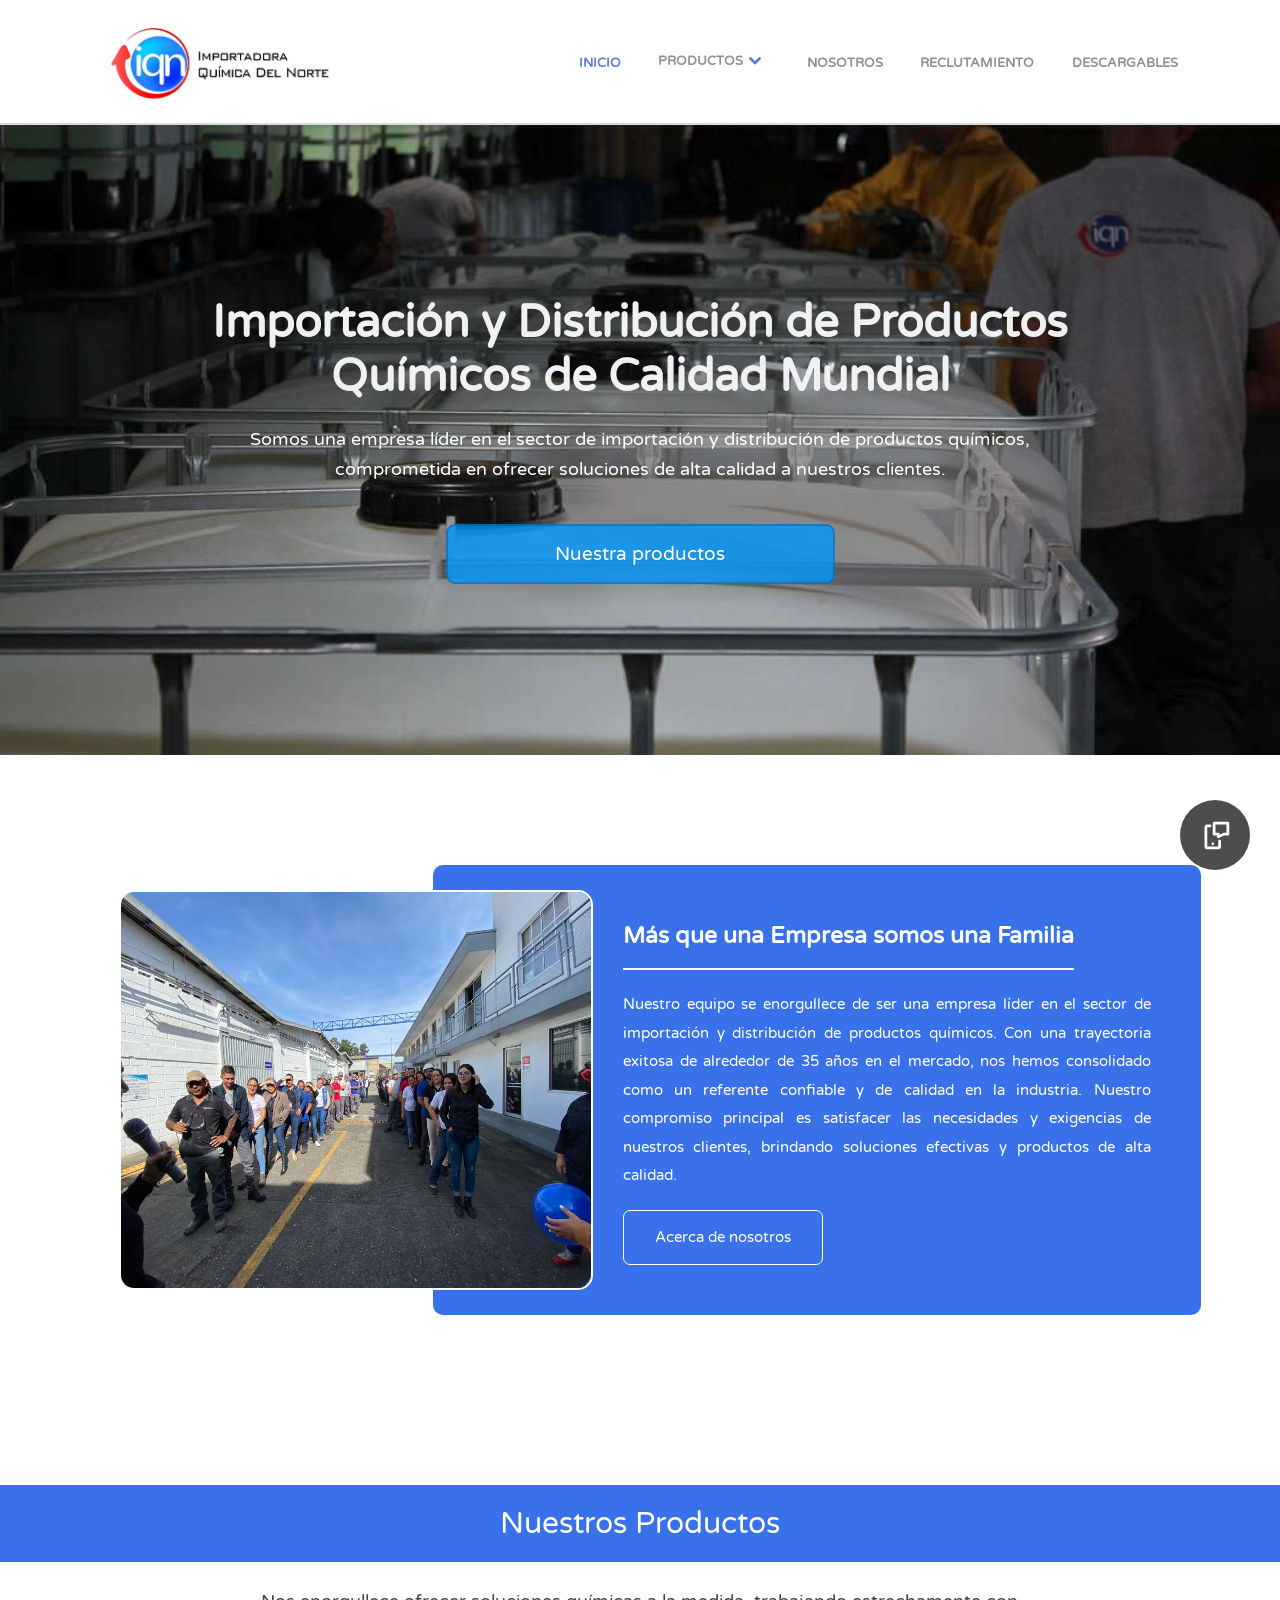
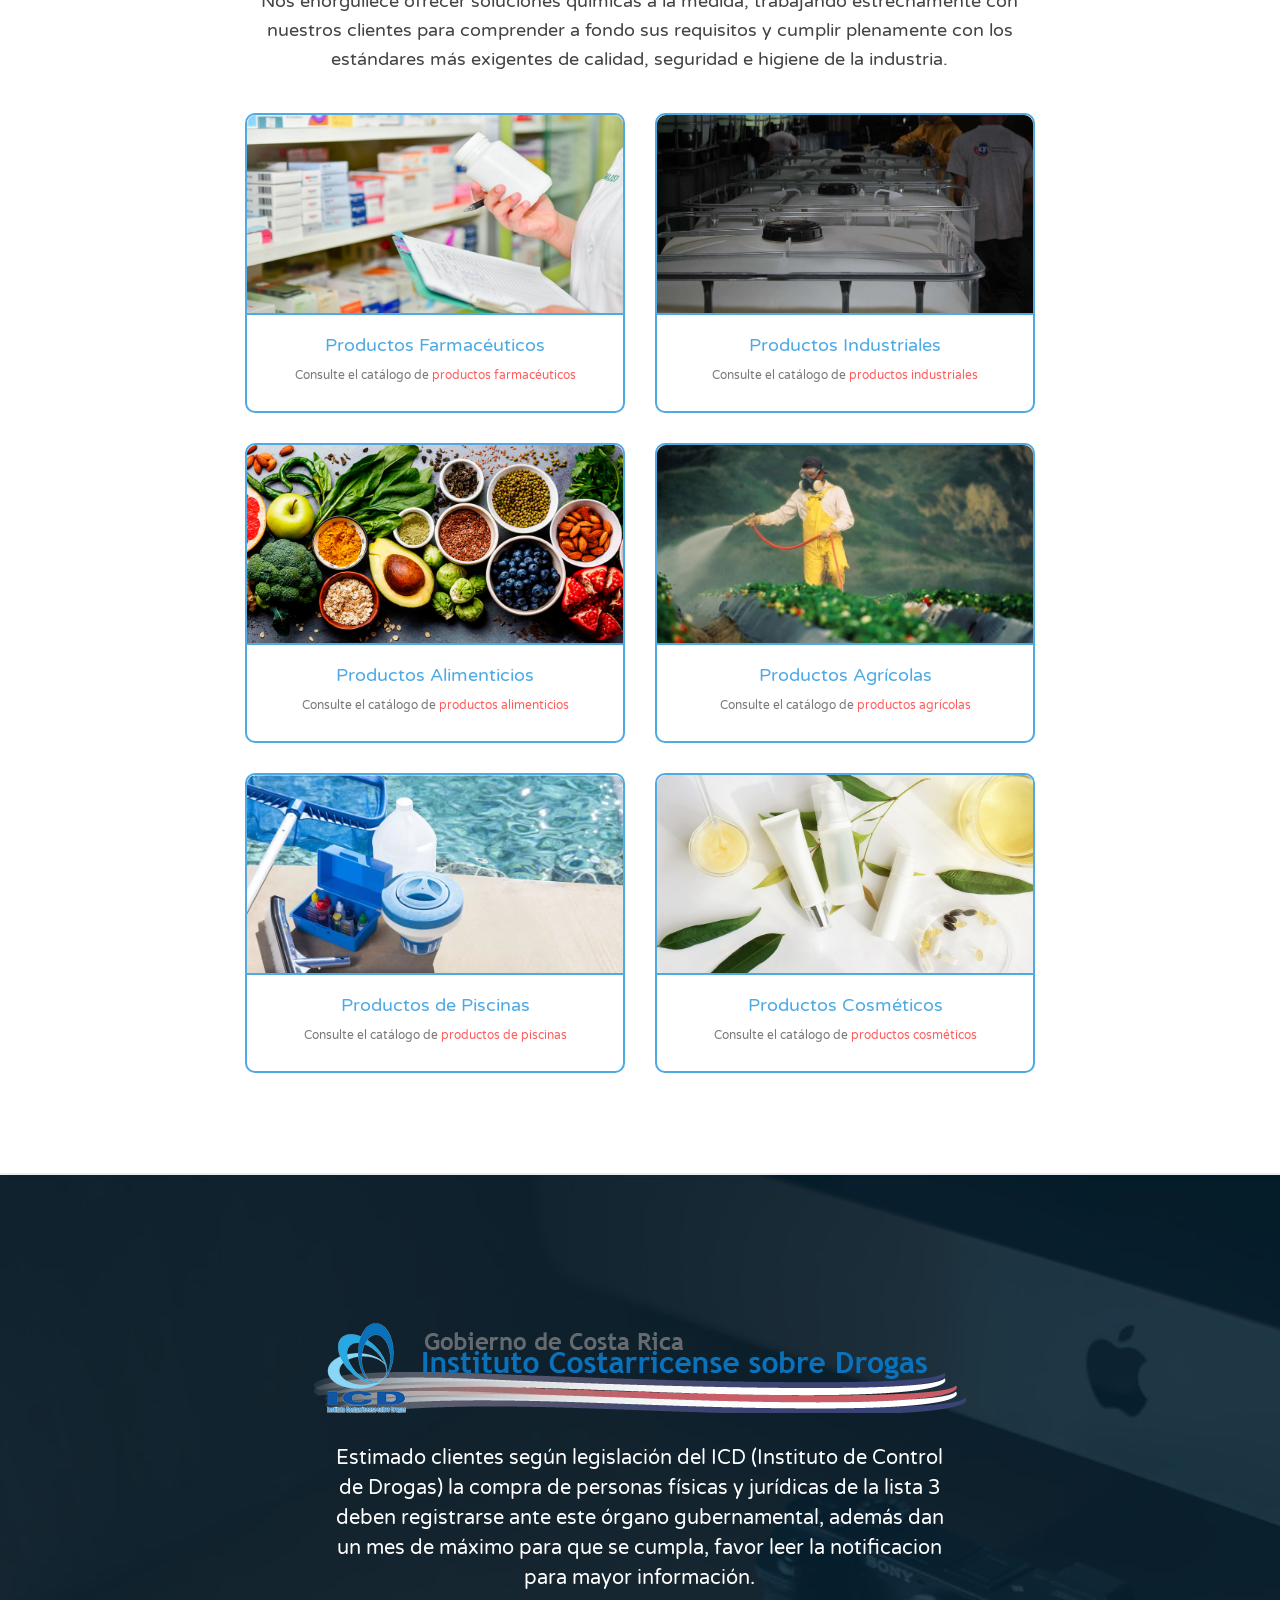
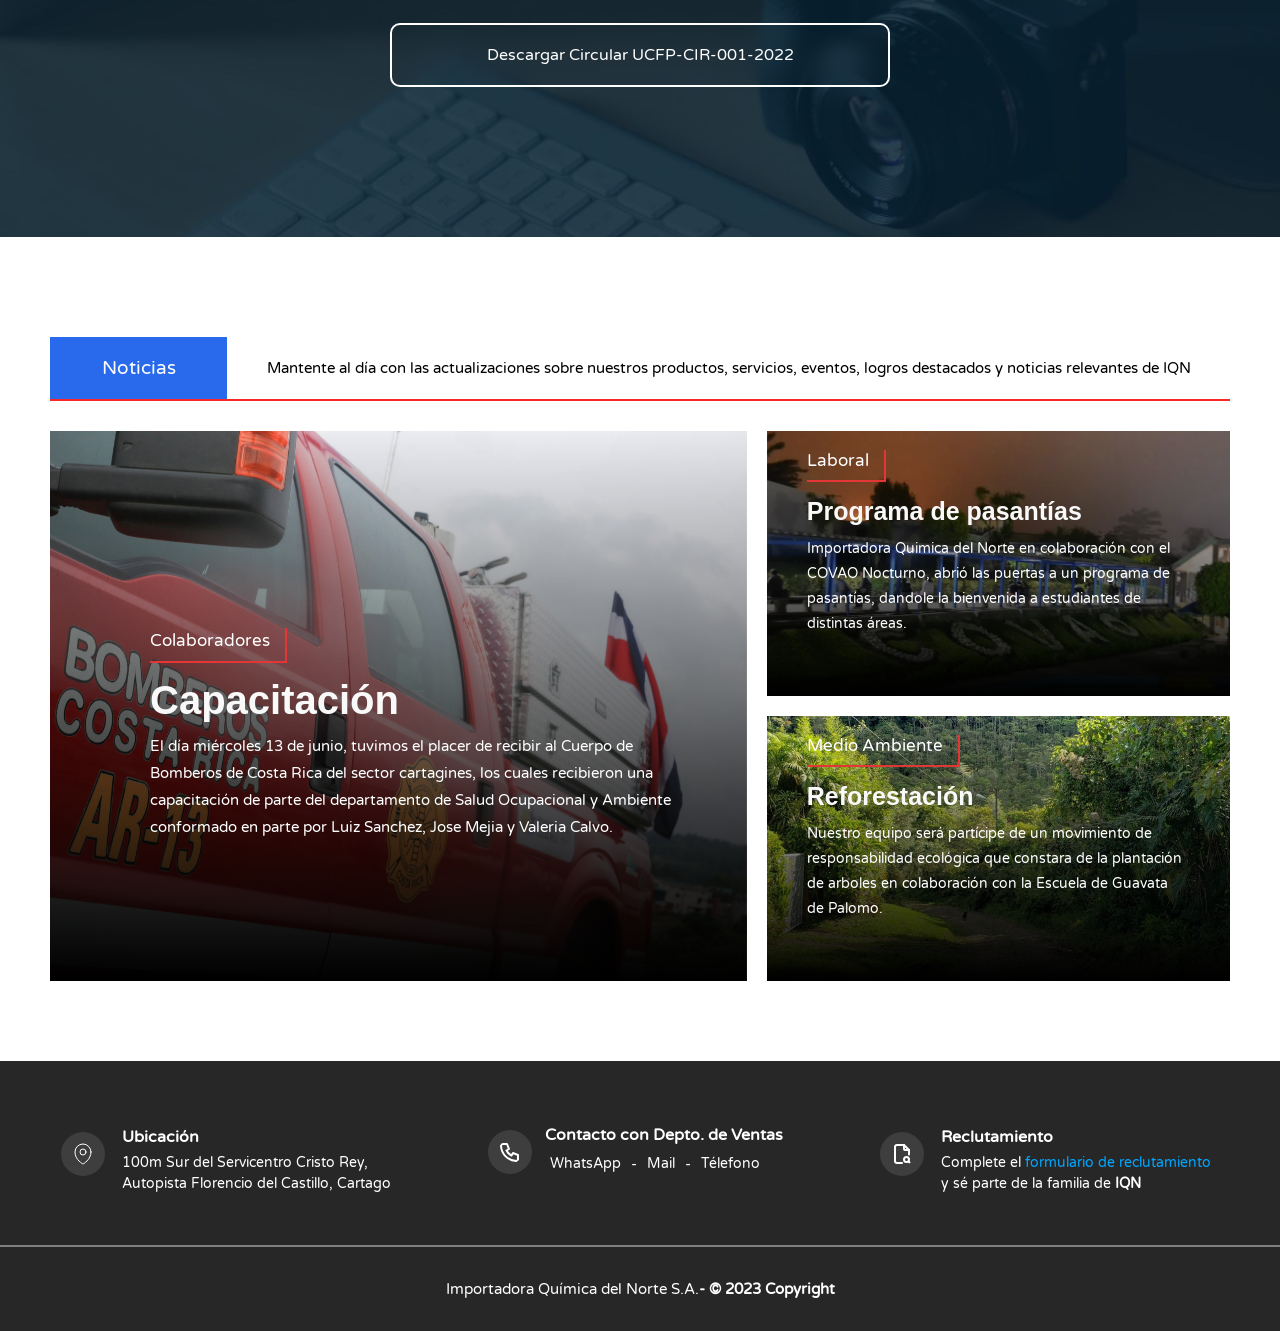
==== commit 6467cf8b: "Update index.html" ====
--- a/index.html
+++ b/index.html
@@ -19,7 +19,7 @@
     <link rel="icon" type="image/png" sizes="192x192" href="assets/img/logo/android-chrome-192x192.png">
     <link rel="icon" type="image/png" sizes="512x512" href="assets/img/logo/android-chrome-512x512.png">
 
-    <link href="https://unpkg.com/aos@2.3.1/dist/aos.css" rel="stylesheet">
+    <link href="/css/aos.css" rel="stylesheet">
     <script async="" src="https://www.googletagmanager.com/gtag/js?id=G-ZNTLZ09311"></script>
     <link rel="stylesheet" href="/css/index.css">
     <link rel="stylesheet" href="/css/general.css">
@@ -108,44 +108,44 @@
                 <div class="type-prod-container sl">
                     <img src="/assets/img/tipos-productos/prod-farma.png" alt="">
                     <h3>Productos Farmacéuticos</h3>
-                    <p>Consulte el catálogo de <a href="/products.html">productos farmacéuticos</a>
+                    <p>Consulte el catálogo de <a href="products.html">productos farmacéuticos</a>
                     </p>
                 </div>
                 <div class="type-prod-container sl">
-                    <img src="/assets/img/tipos-productos/prod-industrial" alt="">
+                    <img src="/assets/img/bg/bg-welcome.jpg" alt="">
                     <h3>Productos Industriales</h3>
-                    <p>Consulte el catálogo de <a href=/products.html">productos industriales</a></p>
+                    <p>Consulte el catálogo de <a href="products.html">productos industriales</a></p>
                 </div>
                 <div class="type-prod-container sl">
                     <img src="/assets/img/tipos-productos/prod-alimentos.jpeg" alt="">
                     <h3>Productos Alimenticios</h3>
-                    <p>Consulte el catálogo de <a href=/products.html">productos alimenticios</a></p>
+                    <p>Consulte el catálogo de <a href="products.html">productos alimenticios</a></p>
                 </div>
                 <div class="type-prod-container">
                     <img src="/assets/img/tipos-productos/prod-agricolas.jpg" alt="">
                     <h3>Productos Agrícolas</h3>
-                    <p>Consulte el catálogo de <a href="/products.html">productos agrícolas</a></p>
+                    <p>Consulte el catálogo de <a href="products.html">productos agrícolas</a></p>
                 </div>
                 <div class="type-prod-container">
                     <img src="/assets/img/tipos-productos/prod-piscinas.png" alt="">
                     <h3>Productos de Piscinas</h3>
-                    <p>Consulte el catálogo de <a href="/products.html">productos de piscinas</a></p>
+                    <p>Consulte el catálogo de <a href="products.html">productos de piscinas</a></p>
                 </div>
                 <div class="type-prod-container">
                     <img src="/assets/img/tipos-productos/prod-cosmetico.png" alt="">
                     <h3>Productos Cosméticos</h3>
-                    <p>Consulte el catálogo de <a href="/products.html">productos cosméticos</a></p>
+                    <p>Consulte el catálogo de <a href="products.html">productos cosméticos</a></p>
                 </div>
             </div>
         </section>
 
         <section id="ICD">
-            <img src="/assets/img/logo/icd_logo.png" alt="" data-aos="fade-up" data-aos-duration="700">
+            <img src="/assets/img/logo/icd_logo.png" alt="icd" data-aos="fade-up" data-aos-duration="700">
             <p data-aos="fade-up" data-aos-duration="700">Estimado clientes según legislación del ICD (Instituto de
                 Control de Drogas) la compra de personas
                 físicas y jurídicas de la lista 3 deben registrarse ante este órgano gubernamental, además dan un mes de
                 máximo para que se cumpla, favor leer la notificacion para mayor información.</p>
-            <a href="assets/docs/UCFP-CIR-001-2022.pdf" data-aos="fade-up" data-aos-duration="700" role="button">Descargar Circular UCFP-CIR-001-2022</a>
+            <a href="assets/docs/UCFP-CIR-001-2022.pdf" target="_blank" data-aos="fade-up" data-aos-duration="700" role="button">Descargar Circular UCFP-CIR-001-2022</a>
         </section>
 
         <section id="news" data-aos="fade-up" data-aos-duration="700">
@@ -220,7 +220,7 @@
         <span class="copyright">Importadora Química del Norte S.A. <b> - © 2023 Copyright</b> </span>
     </footer>
 
-    <script src="https://unpkg.com/aos@2.3.1/dist/aos.js"></script>
+    <script src="js/aos.js"></script>
     <script>
         AOS.init({
             disable: 'mobile'
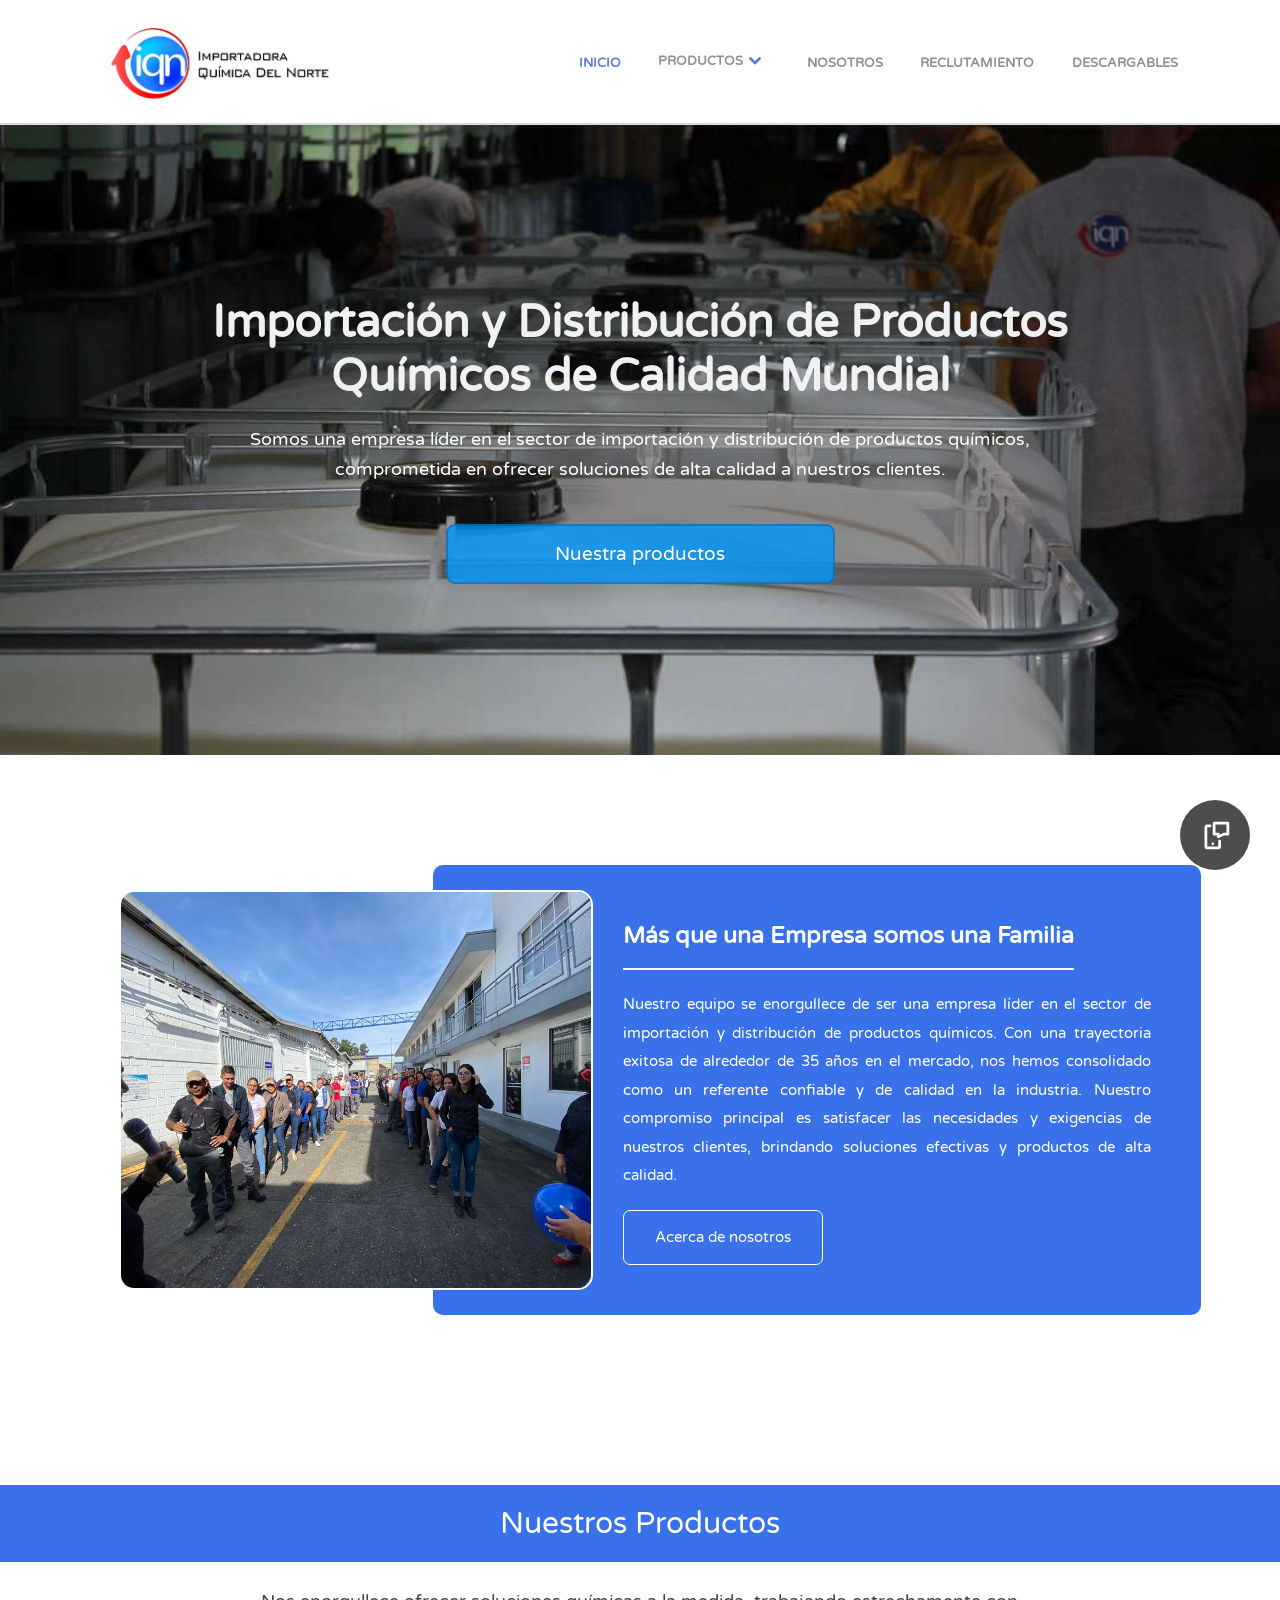
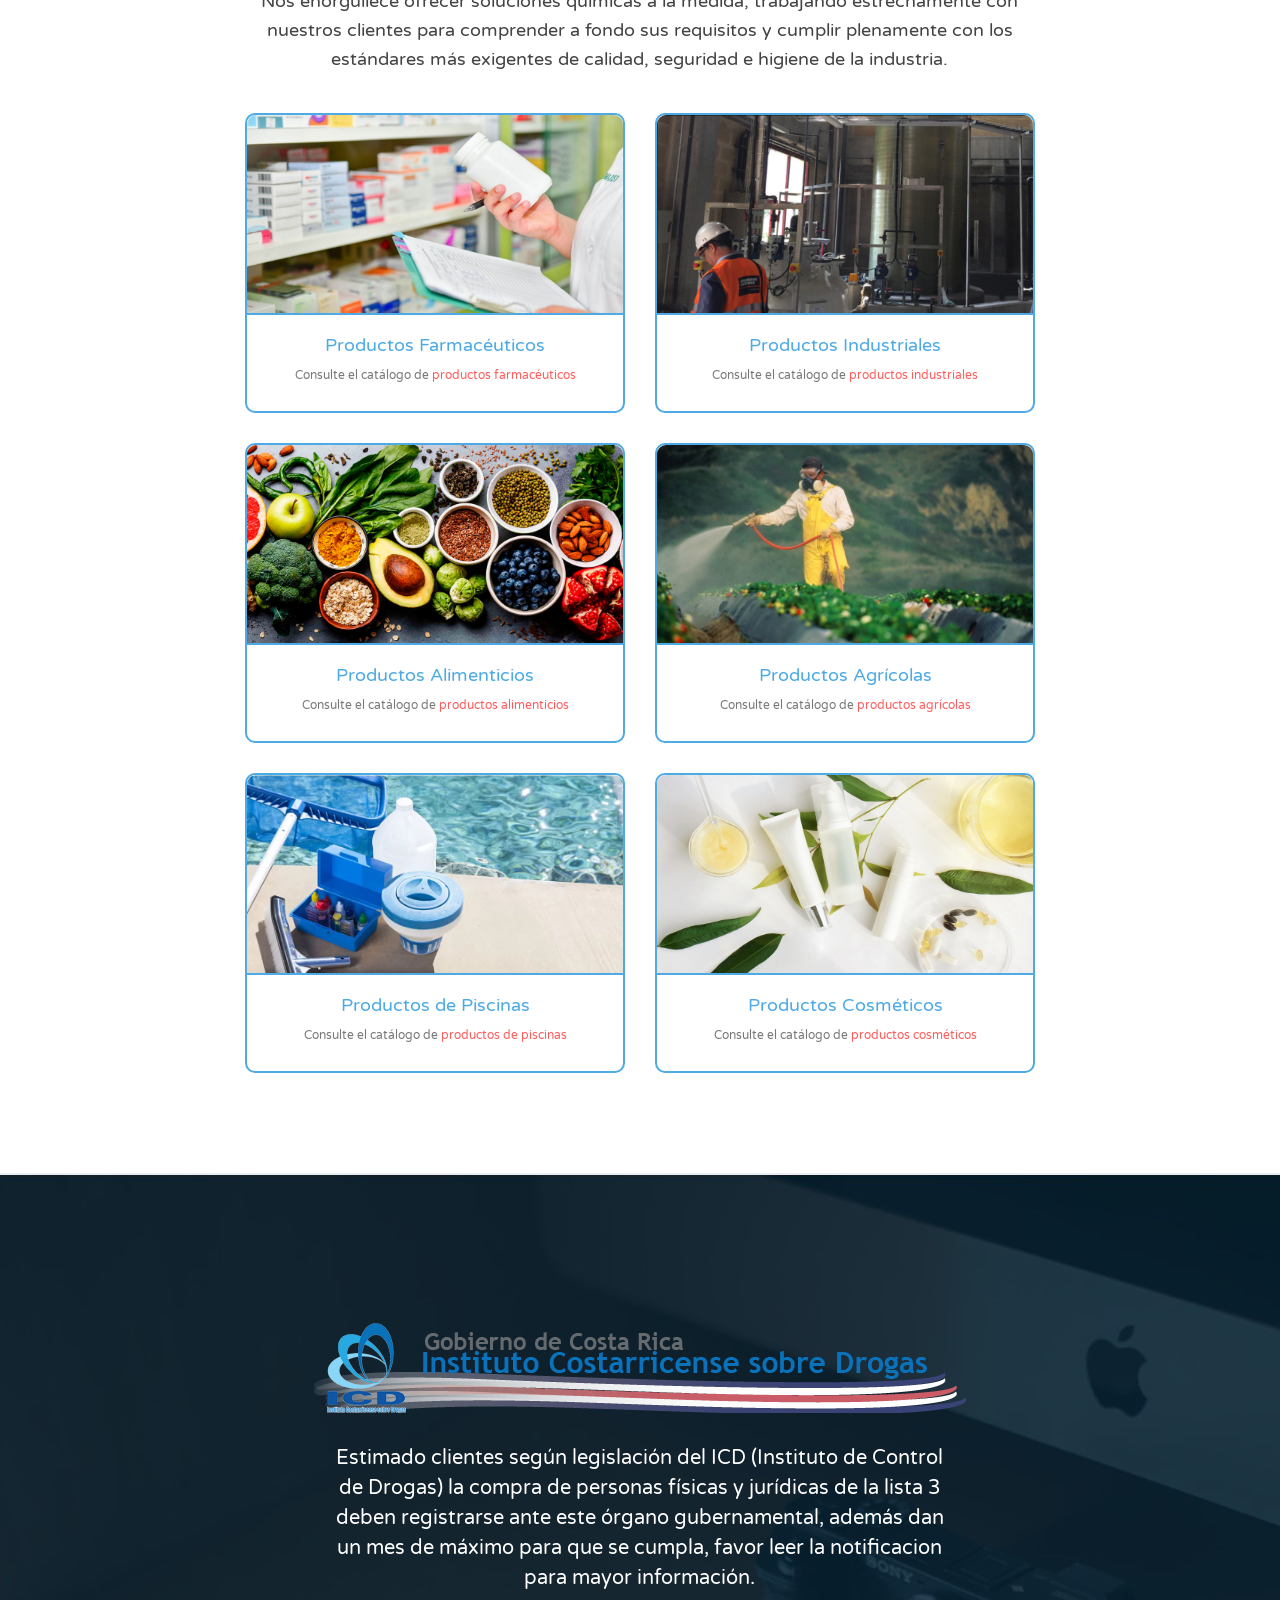
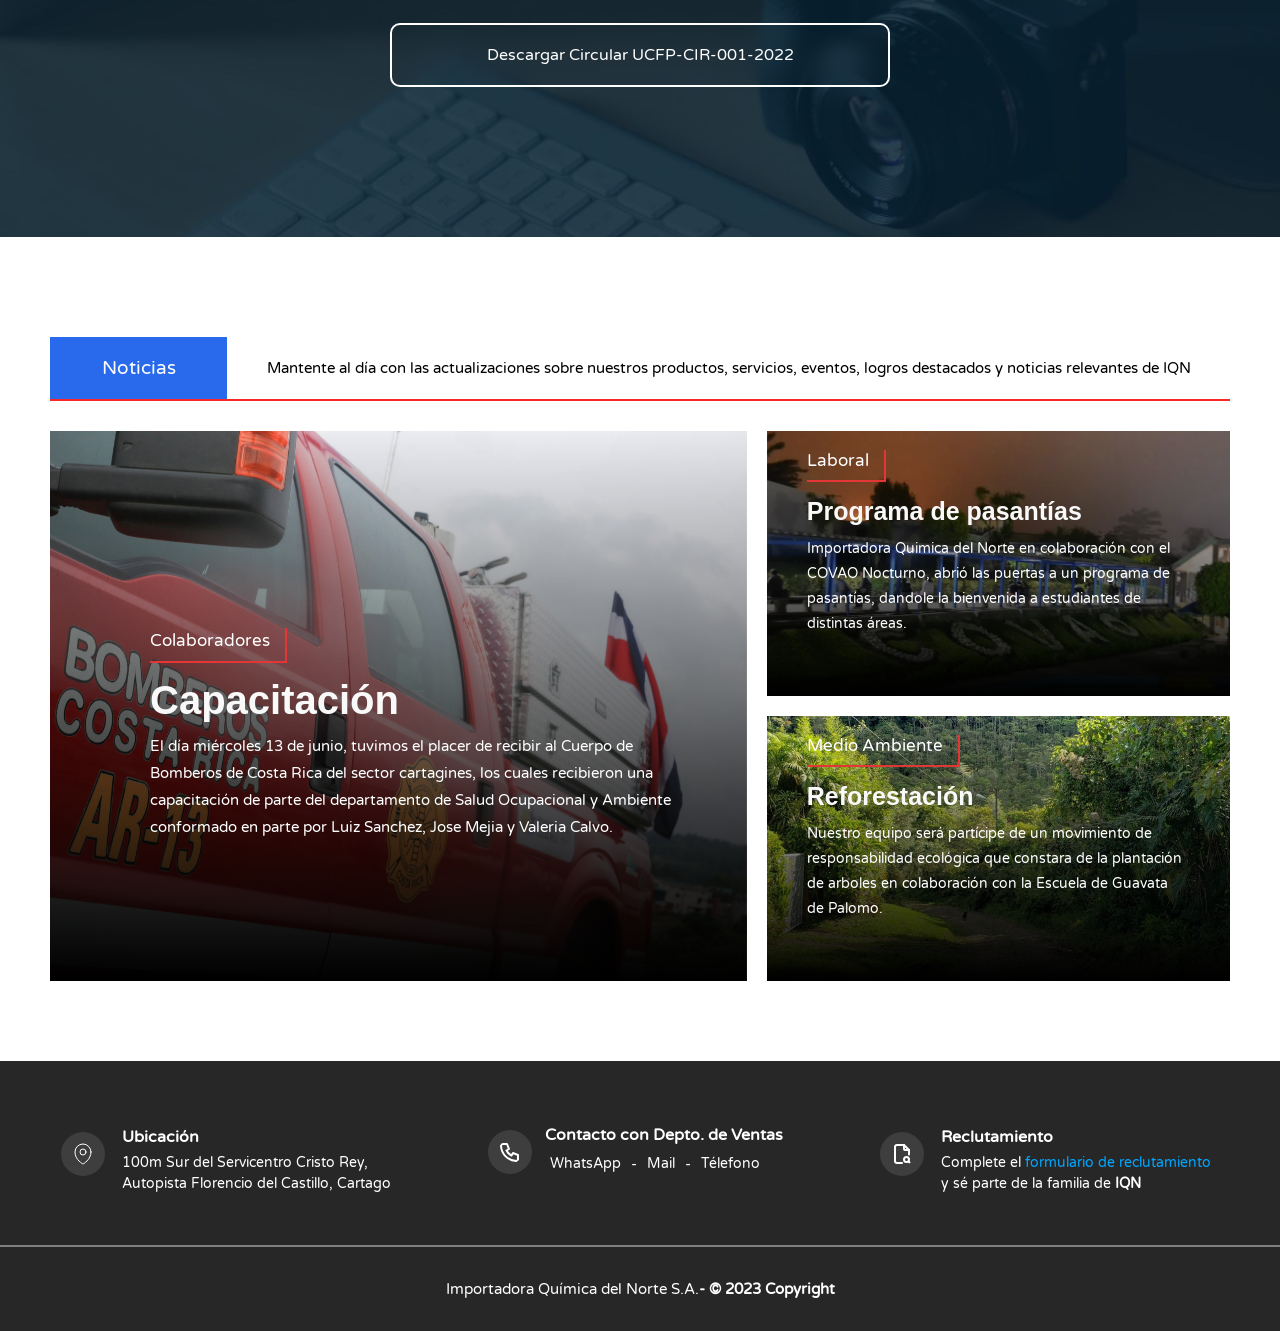
==== commit 94af3e1d: "a" ====
--- a/index.html
+++ b/index.html
@@ -112,7 +112,7 @@
                     </p>
                 </div>
                 <div class="type-prod-container sl">
-                    <img src="/assets/img/bg/bg-welcome.jpg" alt="">
+                    <img src="/assets/img/tipos-productos/prod-industrial.png" alt="">
                     <h3>Productos Industriales</h3>
                     <p>Consulte el catálogo de <a href="products.html">productos industriales</a></p>
                 </div>
--- a/css/index.css
+++ b/css/index.css
@@ -764,7 +764,7 @@
 @media (max-width:600px) {
 
     #redirect-principal{
-        height: 700px;
+        height: 550px;
     }
     #presentation h1 {
         font-size: 22px !important;
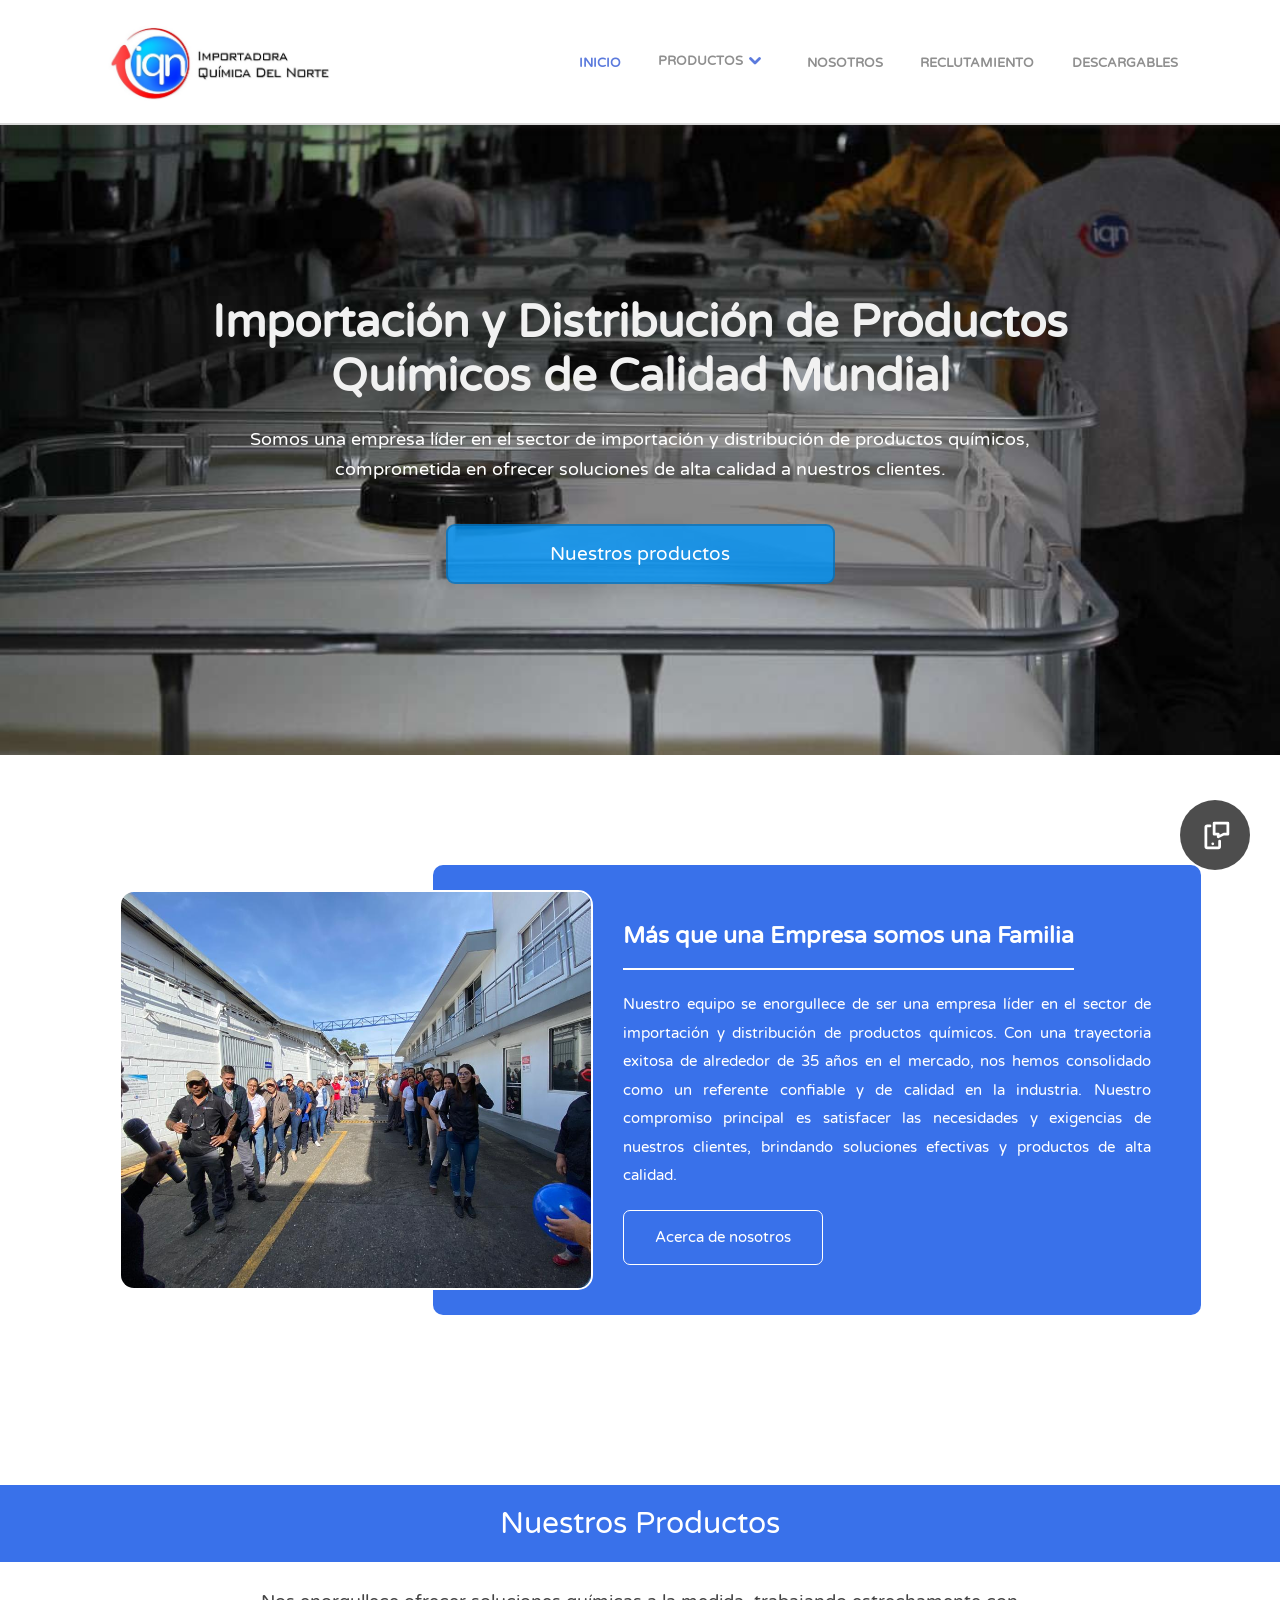
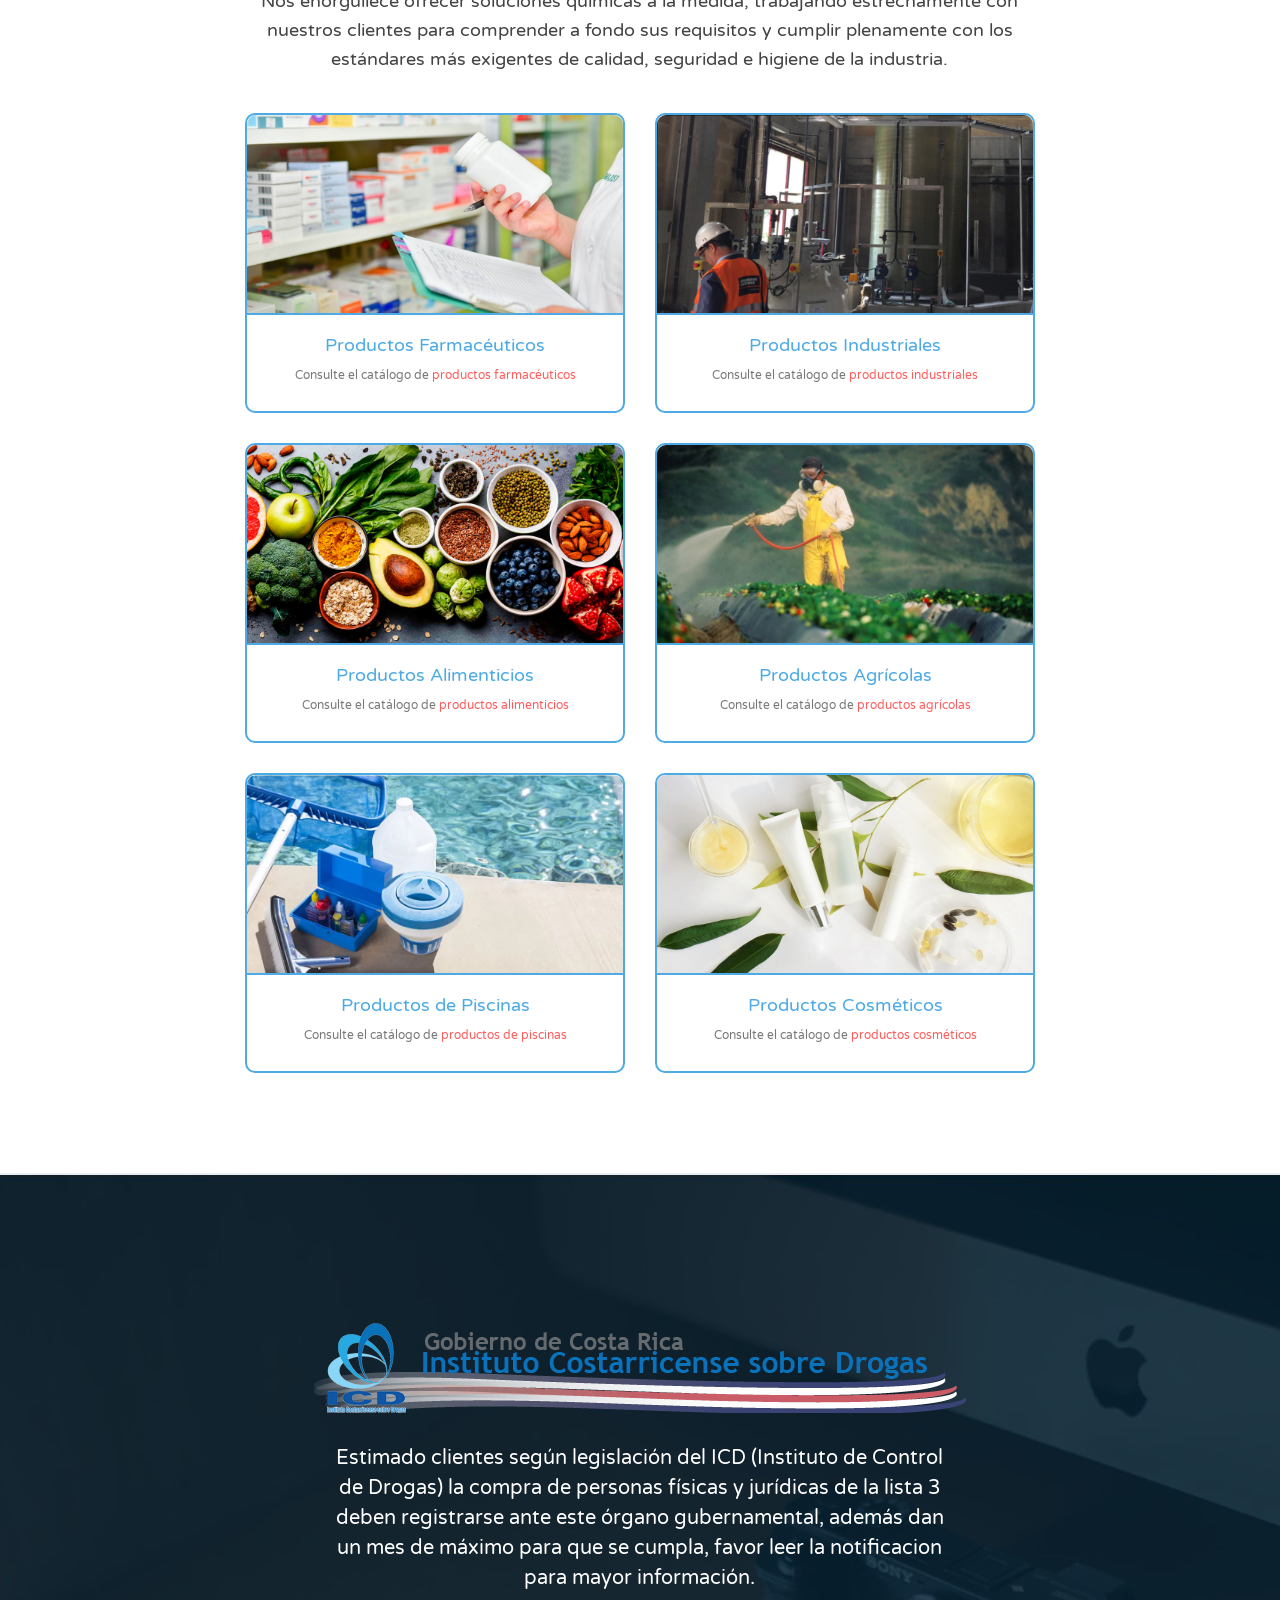
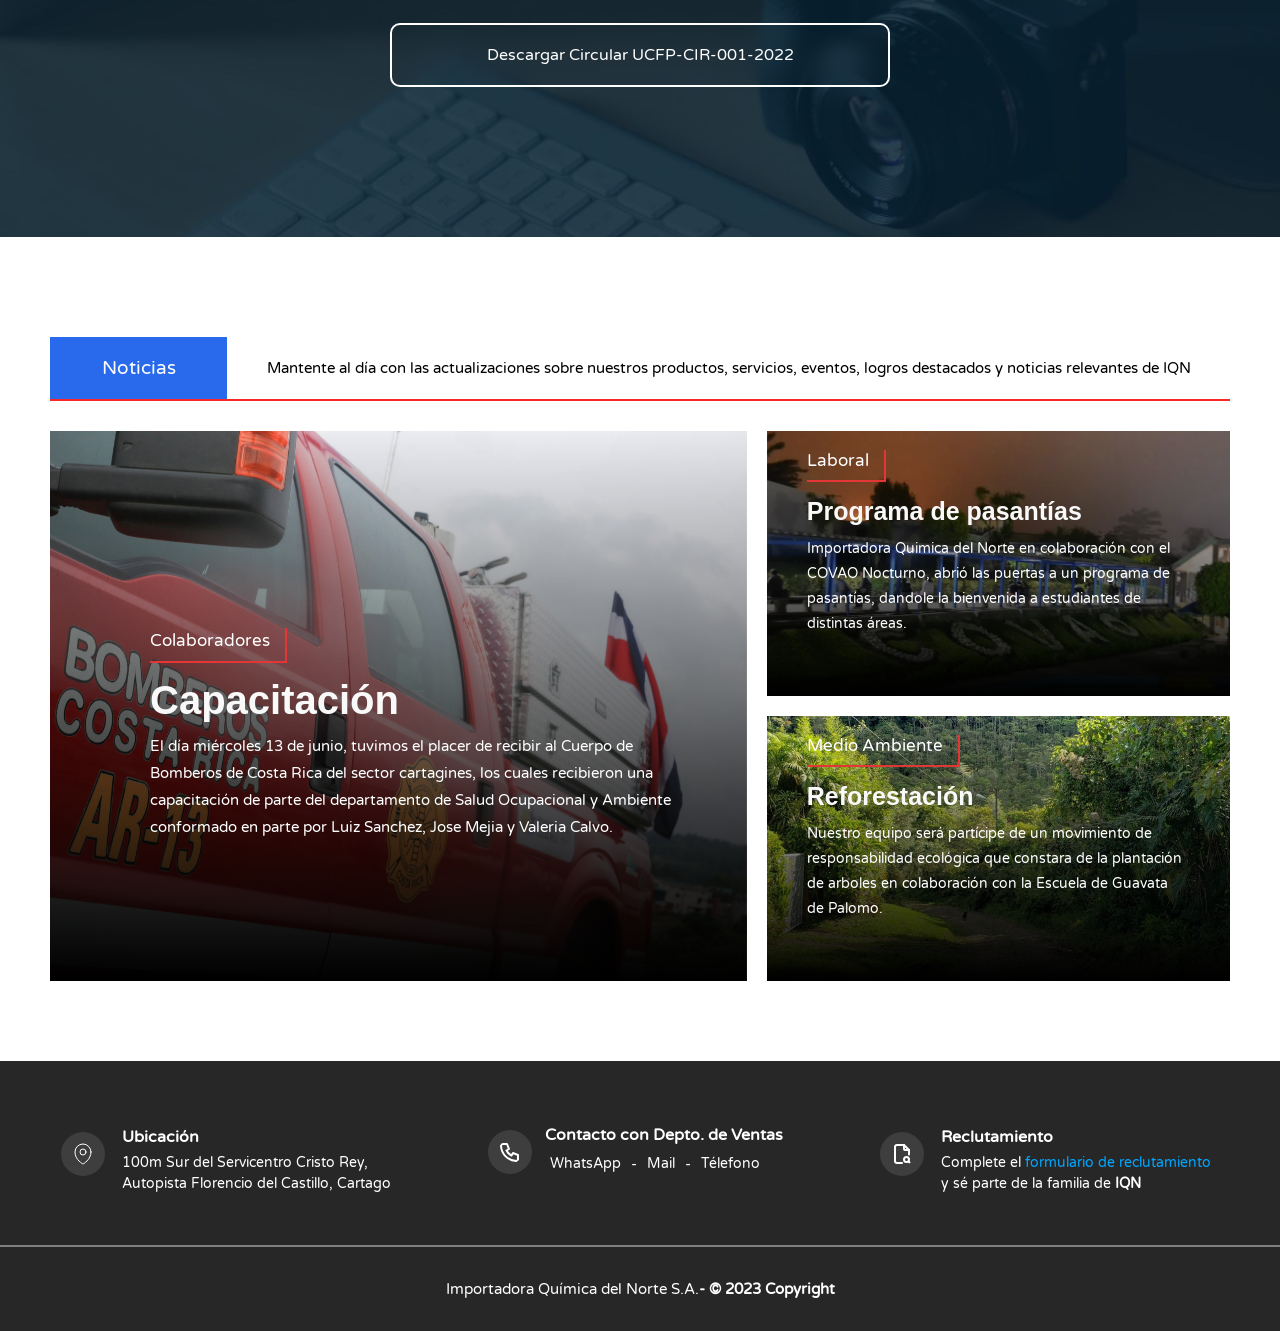
==== commit a7b717a6: "Update index.html" ====
--- a/index.html
+++ b/index.html
@@ -79,7 +79,7 @@
                 <p>Somos una empresa líder en el sector de importación y distribución de productos químicos,
                     comprometida en ofrecer soluciones de alta calidad a nuestros clientes.</p>
                 <div id="redirect-btns">
-                    <a id="redirect2" href="products.html">Nuestra productos</a>
+                    <a id="redirect2" href="products.html">Nuestros productos</a>
                 </div>
             </div>
         </section>
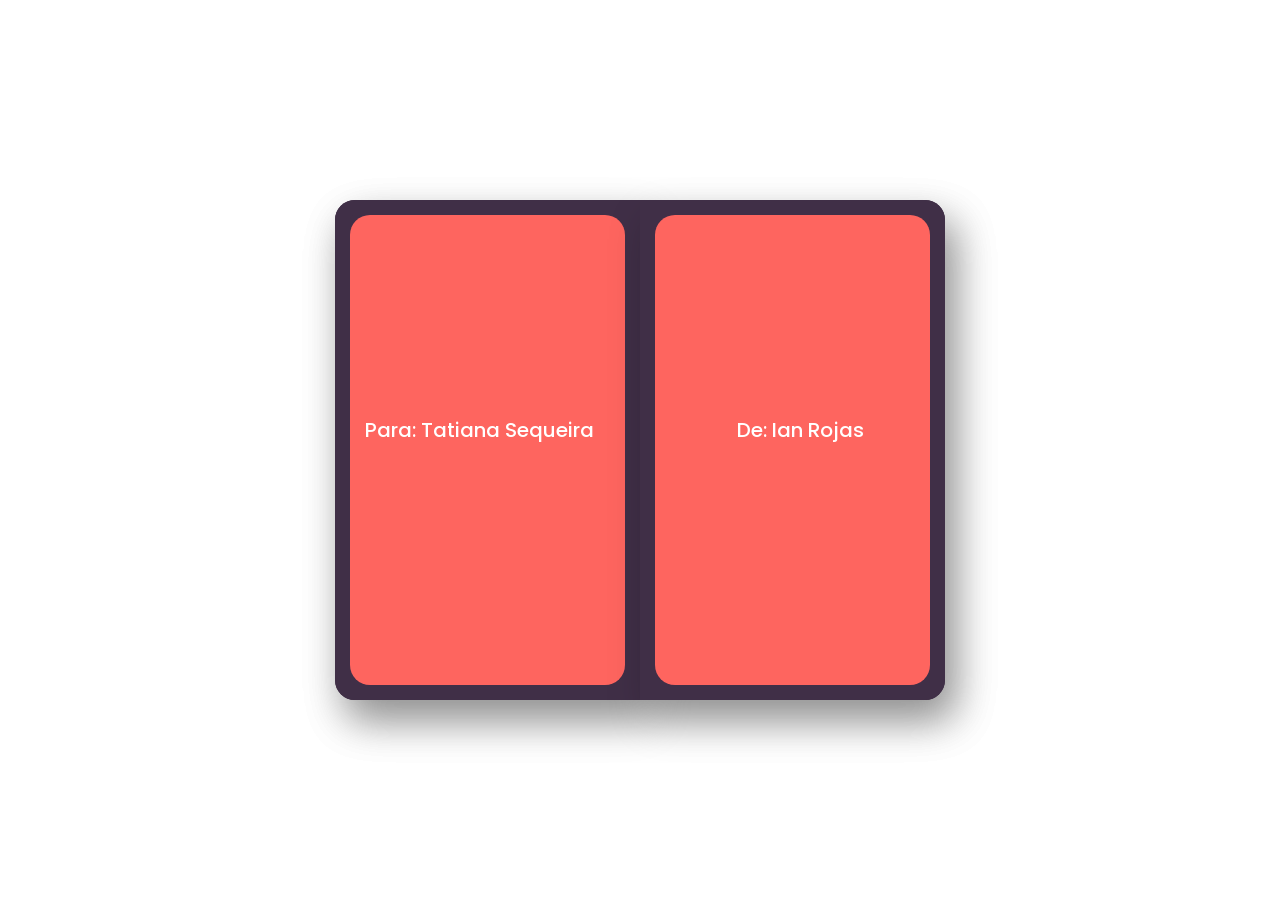
==== commit 6d5b25c5: "h" ====
--- a/index.html
+++ b/index.html
@@ -1,233 +1,186 @@
 <!DOCTYPE html>
-<html lang="es">
+<html lang="en">
 
 <head>
-    <meta charset="UTF-8">
-    <meta http-equiv="X-UA-Compatible" content="IE=edge">
-    <meta name="viewport" content="width=device-width, initial-scale=1.0">
-    <title>Importadora Química Del Norte S.A</title>
-    <meta http-equiv="Cache-control" content="no-cache">
-    <meta name="description"
-        content="Somos una empresa experta en importación y distribución de productos químicos de alta calidad para diversas industrias. Ofrecemos soluciones químicas integrales, confiables y personalizadas. Descubre nuestro amplio catálogo y cuenta con nuestro compromiso de excelencia y servicio al cliente.">
-    <meta name="keywords"
-        content="importación de productos químicos, distribución de productos químicos, Soluciones químicas, Materias primas, productos químicos farmacéuticos, productos químicos industriales, productos químicos cosméticos, productos químicos alimentarios, productos químicos agrícolas, productos químicos piscinas, accesorios piscinas, iqn, importadora química">
-    <link rel="canonical" href="https://www.iqn.cr/">
-
-    <link rel="icon" type="image/png" sizes="16x16" href="assets/img/logo/favicon-16x16.png">
-    <link rel="icon" type="image/png" sizes="32x32" href="assets/img/logo/favicon-32x32.png">
-    <link rel="icon" type="image/png" sizes="180x180" href="assets/img/logo/apple-touch-icon.png">
-    <link rel="icon" type="image/png" sizes="192x192" href="assets/img/logo/android-chrome-192x192.png">
-    <link rel="icon" type="image/png" sizes="512x512" href="assets/img/logo/android-chrome-512x512.png">
-
-    <link href="/css/aos.css" rel="stylesheet">
-    <script async="" src="https://www.googletagmanager.com/gtag/js?id=G-ZNTLZ09311"></script>
-    <link rel="stylesheet" href="/css/index.css">
-    <link rel="stylesheet" href="/css/general.css">
-    <link rel="stylesheet" href="/css/contacts.css">
-    <script>
-        window.dataLayer = window.dataLayer || [];
-        function gtag() { dataLayer.push(arguments); }
-        gtag('js', new Date());
-        gtag('config', 'G-ZNTLZ09311');
-    </script>
+    <meta charset="utf-8" />
+    <title>Día de la madre</title>
+    <meta name="viewport" content="width=device-width, initial-scale=1, minimum-scale=1, maximum-scale=1" />
+    <!-- Link Swiper's CSS -->
+    <link rel="stylesheet" href="https://unpkg.com/swiper/swiper-bundle.min.css" />
+    <link rel="stylesheet" href="https://cdn.jsdelivr.net/npm/bootstrap@4.6.1/dist/css/bootstrap.min.css">
+    <link rel="stylesheet" href="https://cdn.jsdelivr.net/npm/glider-js@1.7.3/glider.min.css">
+    <link href='https://unpkg.com/boxicons@2.1.2/css/boxicons.min.css' rel='stylesheet'>
+    <link rel="stylesheet" href="css/style.css">
 </head>
 
 <body>
-    <header>
-        <a id="home" href="https://www.iqn.cr/">
-            <img src="assets/img/logo/iqn-logo.jpg" alt="Logo de la empresa Importadora Química Del Norte S.A"
-                title="Logo de Importadora Química S.A">
-        </a>
-        <nav>
-            <input type="checkbox" id="checkbox">
-            <label for="checkbox" id="onoff-nav" class="toggle">
-                <div class="bars" id="bar1"></div>
-                <div class="bars" id="bar2"></div>
-                <div class="bars" id="bar3"></div>
-            </label>
-            <ul id="ul-navigation" class="disable">
-                <li class="navi-item active"><a href="https://www.iqn.cr/" class="active">Inicio</a></li>
-                <div class="dropdown">
-                    <button itemid="drop-productos" class="dropdown-toggle" id="dropdownMenuButton">Productos<span
-                            id="icon-drop-prod" class="inactive-prod-list"><svg id="arrow" class="arrow-enable"
-                                xmlns="http://www.w3.org/2000/svg" class="icon icon-tabler icon-tabler-chevron-down"
-                                width="18" height="20" viewBox="0 0 24 22" stroke-width="3.7" stroke="#4c6ddae9"
-                                fill="none" stroke-linecap="round" stroke-linejoin="round">
-                                <path stroke="none" d="M0 0h24v24H0z" fill="none" />
-                                <path d="M6 9l6 6l6 -6" />
-                            </svg></span></button>
-                    <div id="prod-types-menu" class="dropdown-menu" aria-labelledby="dropdownMenuButton">
-                        <a class="dropdown-item" href="/products.html">Productos farmacéuticos</a>
-                        <a class="dropdown-item" href="/products.html">Productos alimenticios</a>
-                        <a class="dropdown-item" href="/products.html">Productos industriales</a>
-                        <a class="dropdown-item" href="/products.html">Productos cosméticos</a>
-                        <a class="dropdown-item" href="/products.html">Productos agrícolas</a>
-                        <a class="dropdown-item" href="/products.html">Productos para piscinas</a>
+
+    <div class="fondoImagen">
+        <div class="icono">
+            <div class="botonCerrar">
+                <i class='bx bx-x'></i>
+            </div>
+        </div>
+        <img src="" alt="" draggable="false">
+    </div>
+
+    <main>
+        <section class="carta" id="carta">
+            <div class="hojaExterior">
+                <div class="ladoExterno">
+                    <p>Para: Tatiana Sequeira</p>
+                </div>
+                <div class="ladoInterno">
+                    <i class='bx bxs-heart'></i>
+                    <i class='bx bxs-heart'></i>
+                    <i class='bx bxs-heart'></i>
+
+                    <i class='bx bxs-heart'></i>
+                    <i class='bx bxs-heart'></i>
+                    <i class='bx bxs-heart'></i>
+                    <i class='bx bxs-heart'></i>
+                    <i class='bx bxs-heart'></i>
+
+                    <i class='bx bxs-heart'></i>
+                    <i class='bx bxs-heart'></i>
+                    <i class='bx bxs-heart'></i>
+                    <i class='bx bxs-heart'></i>
+                </div>
+            </div>
+            <div class="contenido">
+                <div class="opciones">
+                    <ul class="nav nav-tabs">
+                        <li class="nav-item">
+                            <a id="primeraOpcion" class="nav-link active" data-toggle="tab"
+                                href="#mensajes">Mensajes</a>
+                        </li>
+                        <li class="nav-item">
+                            <a class="nav-link" data-toggle="tab" href="#imagenes">Imagenes</a>
+                        </li>
+                        <li class="nav-item" id="btnCerrar">
+                            <a class="nav-link" href="#"><i class='bx bx-x'></i></a>
+                        </li>
+                    </ul>
+                </div>
+                <div class="tab-content posiciones">
+                    <div id="mensajes" class="container tab-pane active">
+                        <div class="cuaderno">
+                            <div class="hoja">
+                                <p>
+                                    Gracias por tanto.<br><br>Te amo con todo mi corazón, mamá. <br><br>Que la pases
+                                    super bien en tu día.
+                            </div>
+                            <div class="hoja">
+                                <p>
+                                    Sos la persona mas importante en mi vida, la que considero irremplazable, no hay
+                                    nadie como vos en el mundo, simplemente no existe, y yo soy el afortunado de tenerte
+                                    como mamá. <br><br>
+                                    No merezco tanto, por eso intento ser el mejor en todo, por que vos la mejor para mí.
+                                </p>
+                            </div>
+                            <div class="hoja">
+                                <p>Y no solamente agradezco las cosas que hiciste o haces por mí, si no por la persona
+                                    que veo todas las mañanas, la persona que no se quiebra, ni aunque traten,
+                                    demostrandome lo
+                                    fuerte que puede ser la escencia de la que tanto me hablas.
+                                </p>
+                            </div>
+                            <div class="hoja">
+                                <p>Cuando me levanto, y no estás, se siente el vacio, no está esa persona que escucha,
+                                    aconseja y guia a pesar de la nubla
+                                    de pensamientos que tal vez tambien vos tengas, pero la mía no es para nada
+                                    comparada con la tuya,
+                                    que aunque sea muchisimo mayor, encontras un espacio para ser mamá.
+                                </p>
+                            </div>
+                            <div class="hoja">
+                                <p>Feliz Dia de la Madre!!! Gracias por ser una mamá, por ser un ejemplo, por cada día
+                                    enseñarme,
+                                    por cada día cuidar de lo que quiero ser, y que aunque no soy el mejor hijo, sos la
+                                    mejor madre,
+                                    y nunca flaquea esa voluntad que tanto agradezco.
+
+                                </p>
+                            </div>
+                            <div class="hoja">
+                                <p>Este es un pequeño regalo a comparacion de lo que realmente quisiera darte, ojala que
+                                    te guste... <br><br> Dale click a las hojas para avanzar o para retroceder.</p>
+                            </div>
+                            <div class="hoja portada">
+                                <div class="titulo">
+                                    <h4>Feliz día de las madres</h4>
+                                </div>
+                                <div class="imgRosa">
+                                    <img src="img/rosa.jpg" alt="">
+                                </div>
+                            </div>
+                        </div>
+                    </div>
+                    <div class="imagenes-content container tab-pane" id="imagenes">
+                        <div class="swiper mySwiper">
+                            <div class="swiper-wrapper">
+                                <div class="swiper-slide img">
+                                    <img src="img/img1.png" alt="">
+                                </div>
+                                <div class="swiper-slide img">
+                                    <img src="img/img2.png" alt="">
+                                </div>
+                                <div class="swiper-slide img">
+                                    <img src="img/img3.png" alt="">
+                                </div>
+                                <div class="swiper-slide img">
+                                    <img src="img/img4.png" alt="">
+                                </div>
+                                <div class="swiper-slide img">
+                                    <img src="img/img5.png" alt="">
+                                </div>
+                            </div>
+                        </div>
+                        <div class="swiper-button-prev"></div>
+                        <div class="swiper-button-next"></div>
+                    </div>
+                    <div id="canciones" class="container tab-pane">
+                        <div class="video">
+                            <iframe width="560" height="315" src="https://www.youtube.com/embed/iUQZLA2NxG0"
+                                title="YouTube video player" frameborder="0"
+                                allow="accelerometer; autoplay; clipboard-write; encrypted-media; gyroscope; picture-in-picture"
+                                allowfullscreen></iframe>
+                        </div>
                     </div>
                 </div>
-                <li id="navi-item-down" class="navi-item"><a href="/about-us.html">Nosotros</a></li>
-                <li class="navi-item"><a href="/rh-form.html">Reclutamiento</a></li>
-                <li class="navi-item"><a href="/downloads.html">Descargables</a></li>
-            </ul>
-        </nav>
-    </header>
+            </div>
+            <div class="hojaExterior">
+                <div class="ladoExterno">
+                    <p>De: Ian Rojas</p>
+                </div>
+                <div class="ladoInterno">
+                    <i class='bx bxs-heart'></i>
+                    <i class='bx bxs-heart'></i>
+                    <i class='bx bxs-heart'></i>
 
-    <main id="landing-page-index">
-        <section id="redirect-principal">
-            <div id="presentation">
-                <h1>Importación y Distribución de Productos Químicos de Calidad Mundial</h1>
-                <p>Somos una empresa líder en el sector de importación y distribución de productos químicos,
-                    comprometida en ofrecer soluciones de alta calidad a nuestros clientes.</p>
-                <div id="redirect-btns">
-                    <a id="redirect2" href="products.html">Nuestros productos</a>
+                    <i class='bx bxs-heart'></i>
+                    <i class='bx bxs-heart'></i>
+                    <i class='bx bxs-heart'></i>
+
+                    <i class='bx bxs-heart'></i>
+                    <i class='bx bxs-heart'></i>
+                    <i class='bx bxs-heart'></i>
+
+                    <i class='bx bxs-heart'></i>
+                    <i class='bx bxs-heart'></i>
+                    <i class='bx bxs-heart'></i>
                 </div>
             </div>
         </section>
-        <section id="us" data-aos="fade-up" data-aos-duration="700">
-            <img src="/assets/img/bg/us1.jpeg" alt="">
-            <div id=us-info>
-                <h2>Más que una Empresa<br class="nt"> somos una Familia</h2>
-                <p>Nuestro equipo se enorgullece de ser una empresa líder en el sector de importación y
-                    distribución de productos químicos. Con una trayectoria exitosa de alrededor de 35 años en el
-                    mercado, nos hemos
-                    consolidado como un referente confiable y de calidad en la industria. <span>Nuestro compromiso
-                        principal es satisfacer las necesidades y exigencias de nuestros clientes,
-                        brindando soluciones efectivas y productos de alta calidad.
-                    </span></p>
-                <a href="/about-us.html">Acerca de nosotros</a>
-            </div>
-        </section>
-        <section id="products" data-aos="fade-up" data-aos-duration="700">
-            <h2>Nuestros Productos</h2>
-            <p id="prod-presentation"> Nos enorgullece ofrecer soluciones
-                químicas a la medida, trabajando estrechamente con nuestros clientes
-                para comprender a fondo sus requisitos y cumplir
-                plenamente con los estándares más exigentes de calidad, seguridad e higiene de la industria. </p>
+    </main>
 
-            <div id="type-prods">
-                <div class="type-prod-container sl">
-                    <img src="/assets/img/tipos-productos/prod-farma.png" alt="">
-                    <h3>Productos Farmacéuticos</h3>
-                    <p>Consulte el catálogo de <a href="products.html">productos farmacéuticos</a>
-                    </p>
-                </div>
-                <div class="type-prod-container sl">
-                    <img src="/assets/img/tipos-productos/prod-industrial.png" alt="">
-                    <h3>Productos Industriales</h3>
-                    <p>Consulte el catálogo de <a href="products.html">productos industriales</a></p>
-                </div>
-                <div class="type-prod-container sl">
-                    <img src="/assets/img/tipos-productos/prod-alimentos.jpeg" alt="">
-                    <h3>Productos Alimenticios</h3>
-                    <p>Consulte el catálogo de <a href="products.html">productos alimenticios</a></p>
-                </div>
-                <div class="type-prod-container">
-                    <img src="/assets/img/tipos-productos/prod-agricolas.jpg" alt="">
-                    <h3>Productos Agrícolas</h3>
-                    <p>Consulte el catálogo de <a href="products.html">productos agrícolas</a></p>
-                </div>
-                <div class="type-prod-container">
-                    <img src="/assets/img/tipos-productos/prod-piscinas.png" alt="">
-                    <h3>Productos de Piscinas</h3>
-                    <p>Consulte el catálogo de <a href="products.html">productos de piscinas</a></p>
-                </div>
-                <div class="type-prod-container">
-                    <img src="/assets/img/tipos-productos/prod-cosmetico.png" alt="">
-                    <h3>Productos Cosméticos</h3>
-                    <p>Consulte el catálogo de <a href="products.html">productos cosméticos</a></p>
-                </div>
-            </div>
-        </section>
+    <script src="https://unpkg.com/swiper/swiper-bundle.min.js"></script>
 
-        <section id="ICD">
-            <img src="/assets/img/logo/icd_logo.png" alt="icd" data-aos="fade-up" data-aos-duration="700">
-            <p data-aos="fade-up" data-aos-duration="700">Estimado clientes según legislación del ICD (Instituto de
-                Control de Drogas) la compra de personas
-                físicas y jurídicas de la lista 3 deben registrarse ante este órgano gubernamental, además dan un mes de
-                máximo para que se cumpla, favor leer la notificacion para mayor información.</p>
-            <a href="assets/docs/UCFP-CIR-001-2022.pdf" target="_blank" data-aos="fade-up" data-aos-duration="700" role="button">Descargar Circular UCFP-CIR-001-2022</a>
-        </section>
+    <script src="https://cdn.jsdelivr.net/npm/jquery@3.6.0/dist/jquery.slim.min.js"></script>
+    <script src="https://cdn.jsdelivr.net/npm/popper.js@1.16.1/dist/umd/popper.min.js"></script>
+    <script src="https://cdn.jsdelivr.net/npm/bootstrap@4.6.1/dist/js/bootstrap.bundle.min.js"></script>
 
-        <section id="news" data-aos="fade-up" data-aos-duration="700">
-            <div id="news-tt-container">
-                <h2>Noticias</h2>
-                <span id="w-news">Mantente al día con las actualizaciones sobre nuestros productos, servicios, eventos,
-                    logros
-                    destacados y noticias relevantes de IQN</span>
-            </div>
-
-
-            <div id="news-container">
-                <div id="new-bg" data-aos="fade-up" data-aos-duration="700">
-                    <h4 class="title">Colaboradores</h4>
-                    <span>Capacitación</span>
-                    <p>El día miércoles 13 de junio, tuvimos el placer de recibir al Cuerpo de Bomberos de Costa Rica
-                        del
-                        sector cartagines, los cuales recibieron una capacitación de parte del departamento de Salud
-                        Ocupacional y Ambiente conformado en parte por Luiz Sanchez, Jose Mejia y Valeria Calvo. </p>
-                </div>
-                <div id="news-lt">
-                    <div class="new" data-aos="fade-up" data-aos-duration="700">
-                        <h4 class="title">Laboral</h4>
-                        <span>Programa de pasantías</span>
-                        <p>Importadora Quimica del Norte en colaboración con el COVAO Nocturno, abrió las puertas a un
-                            programa de pasantías, dandole la bienvenida a estudiantes de distintas áreas. </p>
-                    </div>
-                    <div class="new" data-aos="fade-up" data-aos-duration="700">
-                        <h4 class="title">Medio Ambiente</h4>
-                        <span>Reforestación</span>
-                        <p>Nuestro equipo será partícipe de un movimiento de responsabilidad ecológica que constara de
-                            la plantación de arboles en colaboración con la Escuela de Guavata de Palomo.</p>
-                    </div>
-                </div>
-            </div>
-        </section>
-
-        <div id="contact-media">
-            <span id="split-contacts" class="circle-media"></span>
-            <span id="circle-wp" class="circle-media"><a href="https://wa.me/50689476476"></a></span>
-            <span id="circle-mail" class="circle-media"><a href="mailto:ventas@iqn.cr" target="_blank"></a></span>
-            <span id="circle-call" class="circle-media"><a href="tel:+50622783280"></a></span>
-        </div>
-    </main>
-    <footer>
-        <div id="foot-divs">
-            <div id="ubication">
-                <img src="/assets/img/icons/map-pin-svgrepo-com.svg" alt="">
-                <h4>Ubicación</h4>
-                <p><a href="https://goo.gl/maps/E2hJjj4WeFEbfXQg9">100m Sur del Servicentro Cristo Rey, Autopista
-                        Florencio del Castillo, Cartago
-                    </a></p>
-            </div>
-
-            <div id="cto-ventas">
-                <img src="/assets/img/icons/phone.svg" alt="">
-                <h4>Contacto con Depto. de Ventas</h4>
-                <div id="cto-ways">
-                    <a href="https://wa.me/50689476476">WhatsApp</a> -
-                    <a href="mailto:ventas@iqn.cr">Mail</a> -
-                    <a href="tel:+50622783280">Télefono</a>
-                </div>
-            </div>
-            <div id="recruitment">
-                <img src="/assets/img/icons/file-search.svg" alt="">
-                <h4>Reclutamiento</h4>
-                <p>Complete el <a href="https://www.iqn.cr/recruitment">formulario de reclutamiento</a> y sé parte de la
-                    familia de <b>IQN</b>
-                </p>
-            </div>
-        </div>
-        <span class="copyright">Importadora Química del Norte S.A. <b> - © 2023 Copyright</b> </span>
-    </footer>
-
-    <script src="js/aos.js"></script>
-    <script>
-        AOS.init({
-            disable: 'mobile'
-        });
-    </script>
-    <script src="/js/animations.js"></script>
-    <script src="/js/contact.js"></script>
+    <script src="js/prueba.js"></script>
 </body>
 
 </html>
--- a/css/style.css
+++ b/css/style.css
@@ -0,0 +1,1034 @@
+@import url('https://fonts.googleapis.com/css2?family=Cormorant+Garamond:ital,wght@1,500&display=swap');
+
+@import url('https://fonts.googleapis.com/css2?family=Cormorant+Garamond:ital,wght@1,500&family=Poppins:ital,wght@1,100&display=swap');
+
+*,
+*::after,
+*::before {
+    margin: 0;
+    padding: 0;
+    box-sizing: border-box;
+}
+
+:root {
+    --rosa: #fe655f;
+    --negro: #402f47;
+    --amarillo: #8ef154;
+    --sombreadoLetra: #d59fea;
+    --rojo: #f72b2b;
+}
+
+.nav-tabs .nav-link:focus,
+.nav-tabs .nav-link:hover {
+    border-color: transparent;
+}
+
+.efectoSpan {
+    color: #ff0000;
+    font-size: 1rem;
+    text-align: center;
+    width: 100%;
+    display: inline-block;
+}
+
+html {
+    font-size: 16px;
+}
+
+#btnCerrar {
+    display: none;
+}
+
+.fondoImagen {
+    display: flex;
+    flex-direction: column;
+    justify-content: space-around;
+    align-items: center;
+    visibility: hidden;
+    opacity: 0;
+    position: absolute;
+    top: 0;
+    left: 0;
+    width: 100vw;
+    height: 100vh;
+    z-index: 1000;
+    background-color: rgba(0, 0, 0, .7);
+    transition: visibility .5s, opacity .5s;
+    -webkit-transition: visibility .5s, opacity .5s;
+    -moz-transition: visibility .5s, opacity .5s;
+    -ms-transition: visibility .5s, opacity .5s;
+    -o-transition: visibility .5s, opacity .5s;
+}
+
+.fondoImagen.abierto {
+    visibility: visible;
+    opacity: 1;
+}
+
+.fondoImagen .icono {
+    z-index: 1100;
+    width: 100%;
+    height: auto;
+    cursor: pointer;
+    border-radius: 15px;
+    -webkit-border-radius: 15px;
+    -moz-border-radius: 15px;
+    -ms-border-radius: 15px;
+    -o-border-radius: 15px;
+}
+
+.fondoImagen .icono .botonCerrar {
+    text-align: center;
+    color: #fff;
+    font-size: 40px;
+}
+
+.fondoImagen .icono .botonCerrar i {
+    border-radius: 50%;
+    -webkit-border-radius: 50%;
+    -moz-border-radius: 50%;
+    -ms-border-radius: 50%;
+    -o-border-radius: 50%;
+    transition: background-color .5s;
+    -webkit-transition: background-color .5s;
+    -moz-transition: background-color .5s;
+    -ms-transition: background-color .5s;
+    -o-transition: background-color .5s;
+}
+
+.fondoImagen .icono .botonCerrar i:hover {
+    background-color: var(--rosa);
+}
+
+.fondoImagen img {
+    width: 100%;
+    height: 80%;
+    object-fit: contain;
+}
+
+
+main {
+    display: flex;
+    width: 100%;
+    height: 100vh;
+    justify-content: center;
+    align-items: center;
+    padding: 30px;
+    
+}
+
+main .carta {
+    position: relative;
+    max-width: 600px;
+    width: 50%;
+    max-height: 500px;
+    height: 75%;
+    display: flex;
+    transform-style: preserve-3d;
+    transform: perspective(1000px);
+    -webkit-transform: perspective(1000px);
+    -moz-transform: perspective(1000px);
+    -ms-transform: perspective(1000px);
+    -o-transform: perspective(1000px);
+    box-shadow: 10px 20px 40px rgba(0, 0, 0, .25);
+    border-radius: 20px;
+    border-radius: 20px;
+    -webkit-border-radius: 20px;
+    -moz-border-radius: 20px;
+    -ms-border-radius: 20px;
+    -o-border-radius: 20px;
+    transition: border-radius 1s;
+    -webkit-transition: border-radius 1s;
+    -moz-transition: border-radius 1s;
+    -ms-transition: border-radius 1s;
+    -o-transition: border-radius 1s;
+}
+
+main .carta.hover {
+    border-radius: 0px;
+    -webkit-border-radius: 0px;
+    -moz-border-radius: 0px;
+    -ms-border-radius: 0px;
+    -o-border-radius: 0px;
+}
+
+main .carta .hojaExterior {
+    transition: transform 1.5s, border-radius 1s;
+    -webkit-transition: transform 1.5s, border-radius 1s;
+    -moz-transition: transform 1.5s, border-radius 1s;
+    -ms-transition: transform 1.5s, border-radius 1s;
+    -o-transition: transform 1.5s, border-radius 1s;
+    border: 15px solid var(--negro);
+    color: #fff;
+    position: relative;
+    width: 50%;
+    height: 100%;
+    z-index: 1000;
+    background-color: #000;
+    box-shadow: 10px 20px 40px rgba(0, 0, 0, .25);
+    transform-style: preserve-3d;
+    background-color: var(--negro);
+}
+
+main .carta .hojaExterior:first-child {
+    transform-origin: left;
+    border-top-left-radius: 20px;
+    border-bottom-left-radius: 20px;
+}
+
+main .carta .hojaExterior:last-child {
+    transform-origin: right;
+    border-top-right-radius: 20px;
+    border-bottom-right-radius: 20px;
+}
+
+main .carta.hover .hojaExterior:first-child {
+    transform: rotateY(-180deg);
+    -webkit-transform: rotateY(-180deg);
+    -moz-transform: rotateY(-180deg);
+    -ms-transform: rotateY(-180deg);
+    -o-transform: rotateY(-180deg);
+    border-top-right-radius: 20px;
+    border-bottom-right-radius: 20px;
+    border-top-left-radius: 0px;
+    border-bottom-left-radius: 0px;
+    transition-duration: 1s, .5s;
+}
+
+main .carta.hover .hojaExterior:last-child {
+    transform: rotateY(180deg);
+    -webkit-transform: rotateY(180deg);
+    -moz-transform: rotateY(180deg);
+    -ms-transform: rotateY(180deg);
+    -o-transform: rotateY(180deg);
+    border-top-right-radius: 0px;
+    border-bottom-right-radius: 0px;
+    border-top-left-radius: 20px;
+    border-bottom-left-radius: 20px;
+    transition-duration: 1s, 1.5s;
+}
+
+main .carta .hojaExterior:first-child .ladoExterno,
+main .carta .hojaExterior:last-child .ladoExterno {
+    display: flex;
+}
+
+main .carta .hojaExterior:first-child .ladoExterno {
+    flex-direction: column;
+    justify-content: space-around;
+    align-items: flex-start;
+    font-family: 'Poppins', sans-serif;
+    font-size: 1rem;
+    font-weight: 500;
+}
+
+main .carta .hojaExterior:last-child .ladoExterno {
+    flex-direction: column;
+    justify-content: space-around;
+    align-items: center;
+    font-family: 'Poppins', sans-serif;
+    font-size: 1rem;
+    font-weight: 500;
+}
+
+main .carta .hojaExterior:last-child .ladoExterno .cuadro {
+    position: relative;
+    width: 120px;
+    height: 150px;
+    align-self: flex-end;
+    margin-right: 1.875rem;
+    text-align: center;
+    transform-style: preserve-3d;
+}
+
+main .carta .hojaExterior:last-child .ladoExterno .cuadro img {
+    position: absolute;
+    top: 0;
+    left: 0;
+    width: 100%;
+    height: 100%;
+    object-fit: cover;
+    border-radius: 10px;
+    -webkit-border-radius: 10px;
+    -moz-border-radius: 10px;
+    -ms-border-radius: 10px;
+    -o-border-radius: 10px;
+    transform-style: preserve-3d;
+}
+
+main .carta .hojaExterior:last-child .ladoExterno h1 {
+    position: relative;
+    text-align: center;
+    font-family: 'Cormorant Garamond', serif;
+    font-size: 3rem;
+    text-shadow:
+        0px 0px 10px var(--sombreadoLetra), 0px 0px 30px var(--sombreadoLetra), 0px 0px 50px var(--sombreadoLetra), 0px 0px 70px var(--sombreadoLetra), 0px 0px 90px var(--sombreadoLetra), 0px 0px 110px var(--sombreadoLetra);
+    transform-style: preserve-3d;
+}
+
+main .carta .hojaExterior .ladoExterno p {
+    margin-bottom: 40px;
+    padding-left: 15px;
+    font-size: 20px;
+    backface-visibility: hidden;
+    -webkit-backface-visibility: hidden;
+}
+
+main .carta .hojaExterior:first-child .ladoExterno .teamo {
+    position: absolute;
+    margin: 0;
+    padding: 0;
+    width: 100%;
+    text-align: center;
+    font-size: 3rem;
+    transform-style: preserve-3d;
+    font-family: 'Cormorant Garamond', serif;
+}
+
+main .carta .hojaExterior:first-child .ladoExterno .iconoCorazon {
+    width: 120px;
+    height: 120px;
+    transform: rotate(45deg);
+    background: var(--rojo);
+    -webkit-transform: rotate(45deg);
+    -moz-transform: rotate(45deg);
+    -ms-transform: rotate(45deg);
+    -o-transform: rotate(45deg);
+    margin: 0 auto 40%;
+    animation: beating 2s ease infinite;
+    -webkit-animation: beating 2s ease infinite;
+    backface-visibility: hidden;
+    -webkit-backface-visibility: hidden;
+}
+
+main .carta .hojaExterior .ladoExterno:first-child .iconoCorazon:before,
+main .carta .hojaExterior .ladoExterno:first-child .iconoCorazon:after {
+    content: "";
+    height: 120px;
+    width: 120px;
+    border-radius: 50%;
+    background: var(--rojo);
+    position: absolute;
+    backface-visibility: hidden;
+    -webkit-backface-visibility: hidden;
+}
+
+main .carta .hojaExterior .ladoExterno:first-child .iconoCorazon:before {
+    top: 0;
+    left: -60px;
+}
+
+main .carta .hojaExterior .ladoExterno:first-child .iconoCorazon:after {
+    top: -60px;
+}
+
+@keyframes beating {
+    0% {
+        transform: rotate(45deg) scale(1);
+        -webkit-transform: rotate(45deg) scale(1);
+        -moz-transform: rotate(45deg) scale(1);
+        -ms-transform: rotate(45deg) scale(1);
+        -o-transform: rotate(45deg) scale(1);
+    }
+
+    50% {
+        transform: rotate(45deg) scale(1.15);
+        -webkit-transform: rotate(45deg) scale(1.15);
+        -moz-transform: rotate(45deg) scale(1.15);
+        -ms-transform: rotate(45deg) scale(1.15);
+        -o-transform: rotate(45deg) scale(1.15);
+    }
+
+    100% {
+        transform: rotate(45deg) scale(1);
+        -webkit-transform: rotate(45deg) scale(1);
+        -moz-transform: rotate(45deg) scale(1);
+        -ms-transform: rotate(45deg) scale(1);
+        -o-transform: rotate(45deg) scale(1);
+    }
+}
+
+main .carta .hojaExterior .ladoExterno,
+main .carta .hojaExterior .ladoInterno {
+    position: absolute;
+    top: 0;
+    left: 0;
+    width: 100%;
+    height: 100%;
+    transform-style: preserve-3d;
+    backface-visibility: hidden;
+    -webkit-backface-visibility: hidden;
+}
+
+main .carta .hojaExterior .ladoExterno {
+    background-color: var(--rosa);
+    border-radius: 20px;
+    -webkit-border-radius: 20px;
+    -moz-border-radius: 20px;
+    -ms-border-radius: 20px;
+    -o-border-radius: 20px;
+}
+
+main .carta .hojaExterior .ladoInterno {
+    display: flex;
+    width: 100%;
+    height: 100%;
+    flex-wrap: wrap;
+    column-gap: 10%;
+    justify-content: space-around;
+    align-items: center;
+    color: var(--rojo);
+    font-size: 3.125rem;
+    transition: transform 1s;
+    background-color: var(--negro);
+    transform: rotateY(180deg);
+    -webkit-transform: rotateY(180deg);
+    -moz-transform: rotateY(180deg);
+    -ms-transform: rotateY(180deg);
+    -o-transform: rotateY(180deg);
+    -webkit-transition: transform 1s;
+    -moz-transition: transform 1s;
+    -ms-transition: transform 1s;
+    -o-transition: transform 1s;
+
+}
+
+main .carta .hojaExterior .ladoInterno i {
+    transform-style: preserve-3d;
+}
+
+
+
+main .carta .contenido {
+    position: absolute;
+    top: 0;
+    left: 0;
+    width: 100%;
+    height: 100%;
+    padding: 10px;
+    display: flex;
+    flex-direction: column;
+    justify-content: space-between;
+    transform-style: preserve-3d;
+    align-items: center;
+    font-family: 'Poppins', sans-serif;
+    background-color: #debadc;
+    border-bottom: 20px solid var(--negro);
+    border-top: 20px solid var(--negro);
+    border-radius: 20px;
+    -webkit-border-radius: 20px;
+    -moz-border-radius: 20px;
+    -ms-border-radius: 20px;
+    -o-border-radius: 20px;
+    transition: border-radius 2s;
+    -webkit-transition: border-radius 2s;
+    -moz-transition: border-radius 2s;
+    -ms-transition: border-radius 2s;
+    -o-transition: border-radius 2s;
+}
+
+main .carta.hover .contenido {
+    border-radius: 0px;
+    -webkit-border-radius: 0px;
+    -moz-border-radius: 0px;
+    -ms-border-radius: 0px;
+    -o-border-radius: 0px;
+    transition-duration: .4s;
+}
+
+main .carta .contenido .opciones {
+    padding: 10px;
+    width: 100%;
+    transform-style: preserve-3d;
+}
+
+main .carta .contenido .opciones ul {
+    display: flex;
+    justify-content: center;
+    border-bottom: 0;
+    transform-style: preserve-3d;
+}
+
+main .carta .contenido .opciones ul li {
+    list-style: none;
+    background-color: var(--negro);
+    padding: 8px 10px;
+    letter-spacing: 1px;
+    cursor: pointer;
+    transform-style: preserve-3d;
+}
+
+
+main .carta .contenido .opciones ul li a {
+    color: #fff;
+    border-radius: 0.25rem;
+    -webkit-border-radius: 0.25rem;
+    -moz-border-radius: 0.25rem;
+    -ms-border-radius: 0.25rem;
+    -o-border-radius: 0.25rem;
+    font-weight: 700;
+}
+
+main .carta .contenido .opciones ul li:last-child a:active {
+    background-color: var(--rosa);
+    color: #fff;
+    border: 0px;
+}
+
+main .carta .contenido .opciones ul li a.active {
+    background-color: var(--rosa);
+    color: #fff;
+    border: 0px;
+}
+
+main .carta .contenido .posiciones {
+    width: 100%;
+    height: 80%;
+    transform-style: preserve-3d;
+}
+
+main .carta .contenido .posiciones .container {
+    border: 10px double var(--rosa);
+    background-color: #eaeaea;
+    width: 100%;
+    height: 100%;
+    transform-style: preserve-3d;
+}
+
+main .carta .contenido .posiciones #mensajes {
+    position: relative;
+}
+
+main .carta .contenido .posiciones #mensajes .cuaderno {
+    display: flex;
+    position: relative;
+    left: 50%;
+    width: 50%;
+    height: 100%;
+    transform-style: preserve-3d;
+}
+
+main .carta .contenido .posiciones #mensajes .cuaderno .hoja {
+    font-weight: 700;
+    color: #000;
+    z-index: 1;
+    position: absolute;
+    width: 100%;
+    height: 100%;
+    background-color: white;
+    transform-origin: left;
+    transition: transform .8s;
+    -webkit-transition: transform .8s;
+    -moz-transition: transform .8s;
+    -ms-transition: transform .8s;
+    -o-transition: transform .8s;
+    display: flex;
+    justify-content: center;
+    align-items: center;
+    padding: 10px;
+    text-align: initial !important;
+}
+
+main .carta .contenido .posiciones #mensajes .cuaderno .hoja.portada {
+    display: flex;
+    justify-content: center;
+    align-items: center;
+    flex-direction: column;
+}
+
+main .carta .contenido .posiciones #mensajes .cuaderno .hoja.portada .titulo {
+    width: 100%;
+    height: 100%;
+    display: flex;
+    justify-content: center;
+    align-items: center;
+    color: #000;
+    text-align: center;
+    font-family: 'Cormorant Garamond', serif;
+
+}
+
+main .carta .contenido .posiciones #mensajes .cuaderno .hoja.portada .imgRosa {
+
+    width: 60%;
+    height: 100%;
+    max-height: 195px;
+}
+
+main .carta .contenido .posiciones #mensajes .cuaderno .hoja.portada .imgRosa img {
+    width: 100%;
+    height: 100%;
+    object-fit: cover;
+}
+
+main .carta .contenido .posiciones #mensajes .cuaderno .hoja.pasar {
+    transform: rotateY(-180deg);
+    -webkit-transform: rotateY(-180deg);
+    -moz-transform: rotateY(-180deg);
+    -ms-transform: rotateY(-180deg);
+    -o-transform: rotateY(-180deg);
+    transition-delay: .8s;
+}
+
+main .carta .contenido .posiciones #mensajes .cuaderno .hoja:before {
+    content: '';
+    position: absolute;
+    top: 0;
+    left: 0;
+    width: 100%;
+    height: 100%;
+    background-color: #fff;
+    transform-origin: right;
+    transform: scaleX(0);
+    -webkit-transform: scaleX(0);
+    -moz-transform: scaleX(0);
+    -ms-transform: scaleX(0);
+    -o-transform: scaleX(0);
+    transition: transform 0s .25s;
+    -webkit-transition: transform 0s .25s;
+    -moz-transition: transform 0s .25s;
+    -ms-transition: transform 0s .25s;
+    -o-transition: transform 0s .25s;
+}
+
+main .carta .contenido .posiciones #mensajes .cuaderno .hoja.pasar:before {
+    transform: scaleX(1);
+    -webkit-transform: scaleX(1);
+    -moz-transform: scaleX(1);
+    -ms-transform: scaleX(1);
+    -o-transform: scaleX(1);
+    transition-delay: .4s;
+    transition-duration: .6s;
+}
+
+main .carta .contenido .posiciones .container .video {
+    width: 100%;
+    height: 100%;
+    padding: 15px;
+}
+
+main .carta .contenido .posiciones .container .video iframe {
+    width: 100%;
+    height: 100%;
+}
+
+main .carta .contenido .posiciones .container.imagenes-content {
+    position: relative;
+    width: 100%;
+    height: 100%;
+    padding: 10px;
+}
+
+main .carta .contenido .posiciones .container.imagenes-content .swiper {
+    width: 100%;
+    height: 83%;
+}
+
+main .carta .contenido .posiciones .container.imagenes-content .swiper-button-prev,
+main .carta .contenido .posiciones .container.imagenes-content .swiper-button-next {
+    top: 90%;
+    color: var(--rojo);
+}
+
+main .carta .contenido .posiciones .container.imagenes-content .swiper-button-prev {
+    left: 40%;
+}
+
+main .carta .contenido .posiciones .container.imagenes-content .swiper-button-next {
+    right: 40%;
+}
+
+main .carta .contenido .posiciones .container.imagenes-content .swiper-button-prev:after,
+main .carta .contenido .posiciones .container.imagenes-content .swiper-button-next:after {
+    font-size: 30px;
+    font-weight: 500;
+}
+
+.img {
+    border-radius: 10px;
+    text-align: center;
+    -webkit-border-radius: 10px;
+    -moz-border-radius: 10px;
+    -ms-border-radius: 10px;
+    -o-border-radius: 10px;
+}
+
+.img img {
+    width: 100%;
+    height: 100%;
+    border-radius: 10px;
+    -webkit-border-radius: 10px;
+    -moz-border-radius: 10px;
+    -ms-border-radius: 10px;
+    -o-border-radius: 10px;
+    object-fit: cover;
+}
+
+@media screen and (max-width: 1300px) {
+
+    main .carta {
+        max-width: 650px;
+        width: 50%;
+    }
+
+    main .carta .contenido {
+        justify-content: center;
+    }
+
+    main section .contenido .tab-content.posiciones {
+        max-height: 300px;
+    }
+
+    main .carta .hojaExterior:first-child .ladoExterno .iconoCorazon,
+    main .carta .hojaExterior .ladoExterno:first-child .iconoCorazon:before,
+    main .carta .hojaExterior .ladoExterno:first-child .iconoCorazon:after {
+        width: 100px;
+        height: 100px;
+    }
+
+    main .carta .hojaExterior:first-child .ladoExterno .teamo {
+        margin-top: 30px;
+    }
+
+    main .carta .hojaExterior .ladoExterno:first-child .iconoCorazon:before {
+        top: 0;
+        left: -50px;
+    }
+
+    main .carta .hojaExterior .ladoExterno:first-child .iconoCorazon:after {
+        top: -50px;
+    }
+
+    main .carta .contenido .opciones {
+        padding: 15px;
+        width: 100%;
+
+    }
+
+    main .carta .contenido .opciones ul li {
+        padding: 10px;
+    }
+
+    main .carta .contenido .opciones ul li a {
+        padding: 10px;
+        text-align: center;
+    }
+}
+
+@media screen and (max-width: 992px) {
+
+    html {
+        font-size: 14px;
+    }
+
+    main {
+        padding: 10px;
+    }
+
+    main .carta .hojaExterior {
+        border: 10px solid var(--negro);
+    }
+
+    main .carta .contenido .opciones {
+        padding: 0px 0px 10px;
+        width: 100%;
+    }
+
+    main .carta .contenido .opciones ul li {
+        padding: 10px;
+    }
+
+    main .carta .contenido .opciones ul li a {
+        padding: 10px;
+        text-align: center;
+    }
+
+    main .carta .hojaExterior:first-child .ladoExterno .iconoCorazon,
+    main .carta .hojaExterior .ladoExterno:first-child .iconoCorazon:before,
+    main .carta .hojaExterior .ladoExterno:first-child .iconoCorazon:after {
+        width: 80px;
+        height: 80px;
+    }
+
+    main .carta .hojaExterior:first-child .ladoExterno .teamo {
+        margin-top: 70px;
+    }
+
+    main .carta .hojaExterior .ladoExterno:first-child .iconoCorazon:before {
+        top: 0;
+        left: -40px;
+    }
+
+    main .carta .hojaExterior .ladoExterno:first-child .iconoCorazon:after {
+        top: -40px;
+    }
+
+    main .carta .hojaExterior:last-child .ladoExterno .cuadro {
+        margin-right: 0;
+        align-self: center;
+    }
+
+
+}
+
+@media screen and (max-width: 768px) {
+
+    #btnCerrar {
+        display: block;
+    }
+
+    main .carta {
+        width: 100%;
+        height: 80%;
+        max-width: 450px;
+
+    }
+
+    main .carta.hover {
+        border-radius: 20px;
+        -webkit-border-radius: 20px;
+        -moz-border-radius: 20px;
+        -ms-border-radius: 20px;
+        -o-border-radius: 20px;
+    }
+
+    main .carta .hojaExterior {
+        border: 10px solid var(--negro);
+    }
+
+    main .carta.hover .hojaExterior:first-child {
+        transform: rotateY(-359deg);
+        -webkit-transform: rotateY(-359deg);
+        -moz-transform: rotateY(-359deg);
+        -ms-transform: rotateY(-359deg);
+        -o-transform: rotateY(-359deg);
+        border-radius: 20px;
+        -webkit-border-radius: 20px;
+        -moz-border-radius: 20px;
+        -ms-border-radius: 20px;
+        -o-border-radius: 20px;
+    }
+
+    main .carta.hover .hojaExterior:last-child {
+        transform: rotateY(359deg);
+        -webkit-transform: rotateY(359deg);
+        -moz-transform: rotateY(359deg);
+        -ms-transform: rotateY(359deg);
+        -o-transform: rotateY(359deg);
+        border-radius: 20px;
+        -webkit-border-radius: 20px;
+        -moz-border-radius: 20px;
+        -ms-border-radius: 20px;
+        -o-border-radius: 20px;
+    }
+
+    main .carta .contenido,
+    main .carta.hover .contenido {
+        border: 10px solid var(--negro);
+        border-radius: 20px;
+        -webkit-border-radius: 20px;
+        -moz-border-radius: 20px;
+        -ms-border-radius: 20px;
+        -o-border-radius: 20px;
+    }
+
+    main .carta .contenido .opciones {
+        padding: 0px 0px 10px;
+    }
+
+    main .carta .contenido .opciones ul li {
+        padding: 20px;
+    }
+
+    main .carta .contenido .opciones ul li a {
+        padding: 0;
+        text-align: center;
+    }
+
+}
+
+@media screen and (max-width: 576px) {
+    html {
+        font-size: 12px;
+    }
+
+    main .carta {
+        flex-direction: column;
+        width: 100%;
+        height: 85%;
+        max-width: 300px;
+    }
+
+    main .carta .hojaExterior {
+        width: 100%;
+        height: 50%;
+        border: 10px solid var(--negro);
+    }
+
+    main .carta .hojaExterior:first-child {
+        transform-origin: top;
+        border-top-left-radius: 20px;
+        border-top-right-radius: 20px;
+        border-bottom-left-radius: 0px;
+    }
+
+    main .carta .hojaExterior:first-child .ladoExterno {
+        justify-content: space-around;
+        align-items: center;
+    }
+
+    main .carta .hojaExterior:first-child .ladoExterno p {
+        padding-left: 0;
+        text-align: center;
+    }
+
+    main .carta .hojaExterior:first-child .ladoExterno .teamo {
+        margin: 50px 0 0 0;
+    }
+
+    main .carta .hojaExterior:last-child {
+        transform-origin: bottom;
+        border-bottom-left-radius: 20px;
+        border-bottom-right-radius: 20px;
+        border-top-right-radius: 0px;
+    }
+
+    main .carta .hojaExterior:last-child .ladoExterno h1 {
+        font-size: 2.3rem;
+    }
+
+    main .carta .hojaExterior:last-child .ladoExterno {
+        padding: 5px;
+    }
+
+    main .carta .hojaExterior:last-child .ladoExterno p {
+        padding: 0;
+        margin: 0;
+    }
+
+    main .carta.hover .hojaExterior:first-child {
+        transform: rotateX(359deg);
+        -webkit-transform: rotateX(359deg);
+        -moz-transform: rotateX(359deg);
+        -ms-transform: rotateX(359deg);
+        -o-transform: rotateX(359deg);
+        border-top-left-radius: 20px;
+    }
+
+    main .carta.hover .hojaExterior:last-child {
+        transform: rotateX(-359deg);
+        -webkit-transform: rotateX(-359deg);
+        -moz-transform: rotateX(-359deg);
+        -ms-transform: rotateX(-359deg);
+        -o-transform: rotateX(-359deg);
+        border-bottom-right-radius: 20px;
+    }
+
+    main .carta .hojaExterior:first-child .ladoExterno .iconoCorazon {
+        margin: auto;
+    }
+
+    main .carta .contenido,
+    main .carta.hover .contenido {
+        border: 10px solid var(--negro);
+        border-radius: 10px;
+        -webkit-border-radius: 10px;
+        -moz-border-radius: 10px;
+        -ms-border-radius: 10px;
+        -o-border-radius: 10px;
+        padding: 5px;
+    }
+
+    main .carta .contenido .opciones {
+        padding: 0px 0px 10px;
+        width: 100%;
+    }
+
+    main .carta .contenido .opciones ul li {
+        width: 100%;
+        padding: 8px;
+    }
+
+    main .carta .contenido .opciones ul li a {
+        padding: 0;
+        text-align: center;
+    }
+
+    main section .contenido .tab-content.posiciones {
+        max-height: 300px;
+    }
+
+    main .carta .contenido .posiciones #mensajes {
+        padding: 0;
+    }
+
+    main .carta .contenido .posiciones #mensajes .cuaderno {
+        display: flex;
+        position: relative;
+        left: 0;
+        top: 50%;
+        width: 100%;
+        height: 50%;
+        transform-style: preserve-3d;
+    }
+
+    main .carta .contenido .posiciones #mensajes .cuaderno .hoja {
+        z-index: 1;
+        position: absolute;
+        width: 100%;
+        height: 100%;
+        border: 1px solid black;
+        transform-origin: top;
+        transition: transform .8s;
+        -webkit-transition: transform .8s;
+        -moz-transition: transform .8s;
+        -ms-transition: transform .8s;
+        -o-transition: transform .8s;
+        display: flex;
+        justify-content: center;
+        align-items: center;
+        padding: 10px;
+        text-align: justify;
+    }
+
+    main .carta .contenido .posiciones #mensajes .cuaderno .hoja.portada {
+        display: flex;
+        flex-direction: row;
+        justify-content: center;
+        align-items: center;
+    }
+
+    main .carta .contenido .posiciones #mensajes .cuaderno .hoja.portada .titulo {
+        width: 50%;
+        height: 100%;
+        display: flex;
+        justify-content: center;
+        align-items: center;
+        color: #000;
+
+    }
+
+    main .carta .contenido .posiciones #mensajes .cuaderno .hoja.portada .imgRosa {
+        width: 50%;
+        height: 100%;
+    }
+
+    main .carta .contenido .posiciones #mensajes .cuaderno .hoja.portada .imgRosa img {
+        width: 100%;
+        height: 100%;
+        object-fit: cover;
+    }
+
+    main .carta .contenido .posiciones #mensajes .cuaderno .hoja.pasar {
+        transform: rotateX(180deg);
+        -webkit-transform: rotateX(180deg);
+        -moz-transform: rotateX(180deg);
+        -ms-transform: rotateX(180deg);
+        -o-transform: rotateX(180deg);
+    }
+
+}
+
+.hoja{
+    cursor: pointer;
+}
